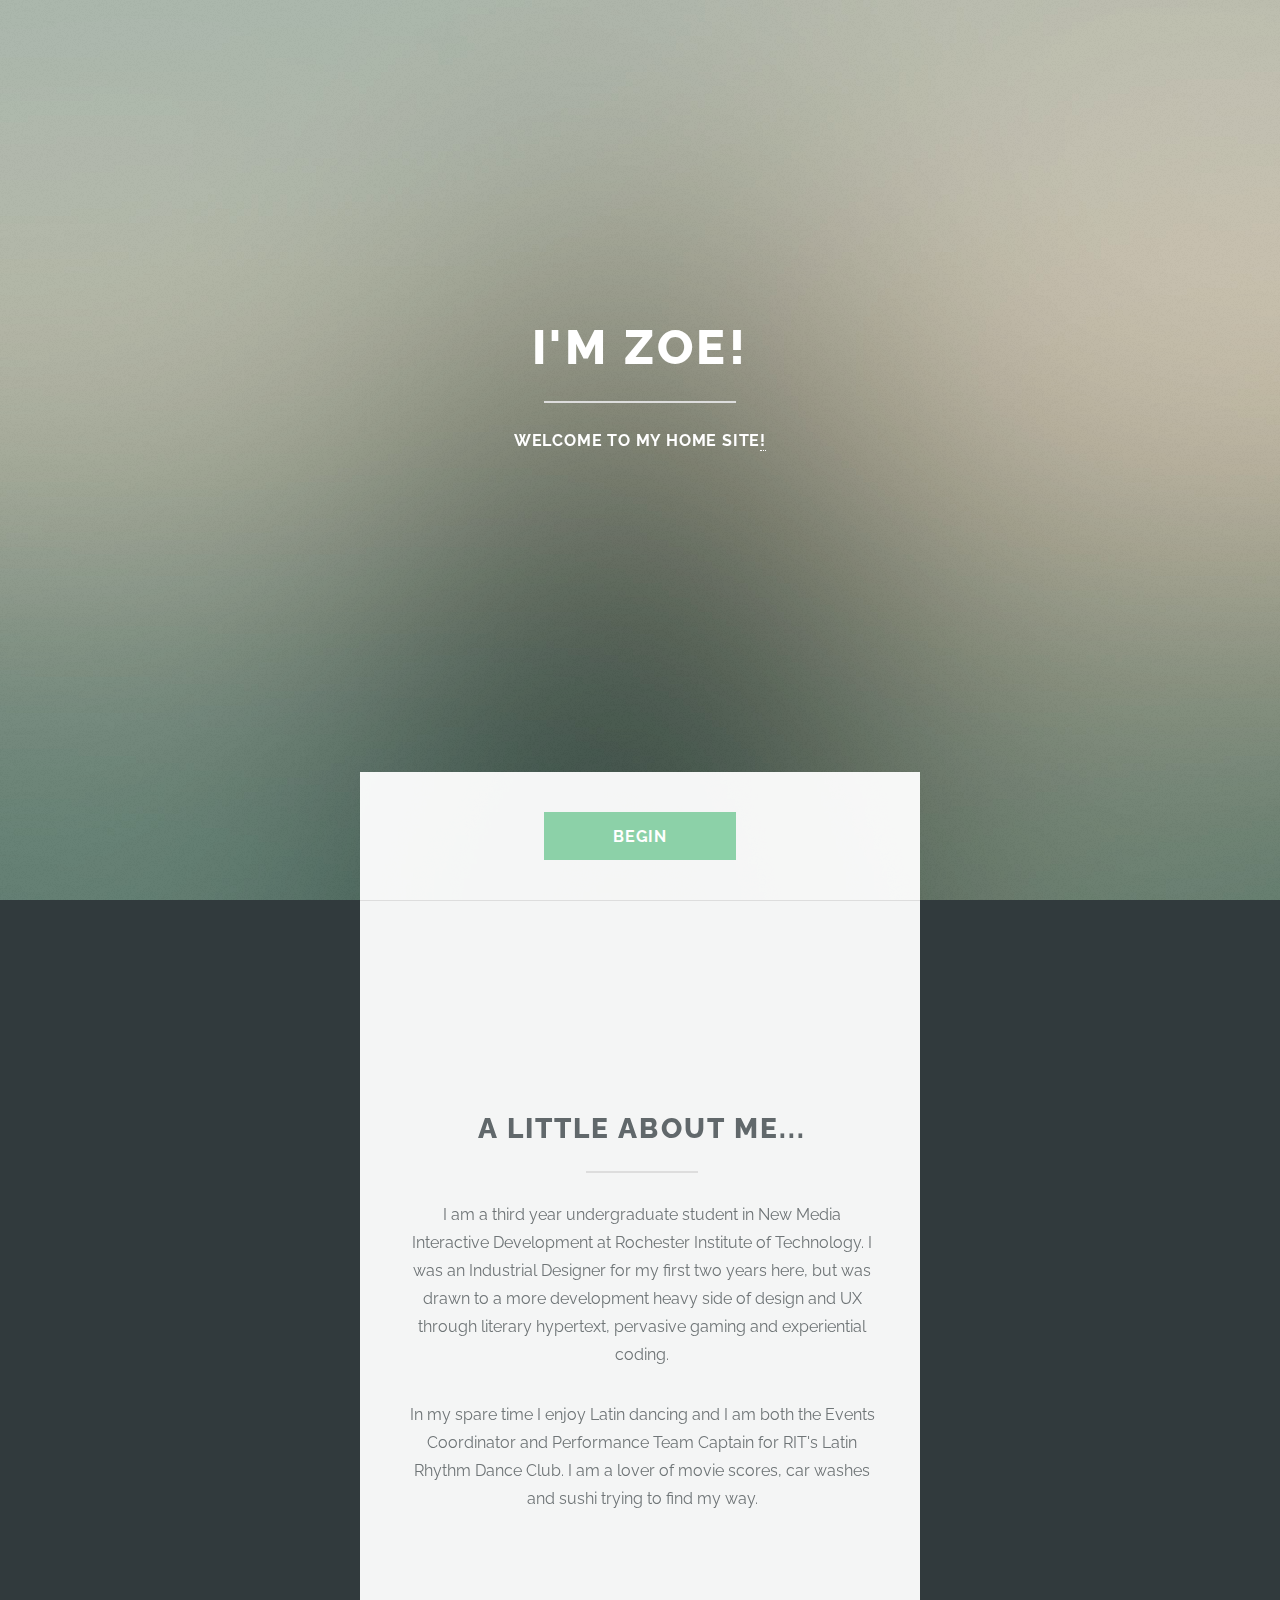
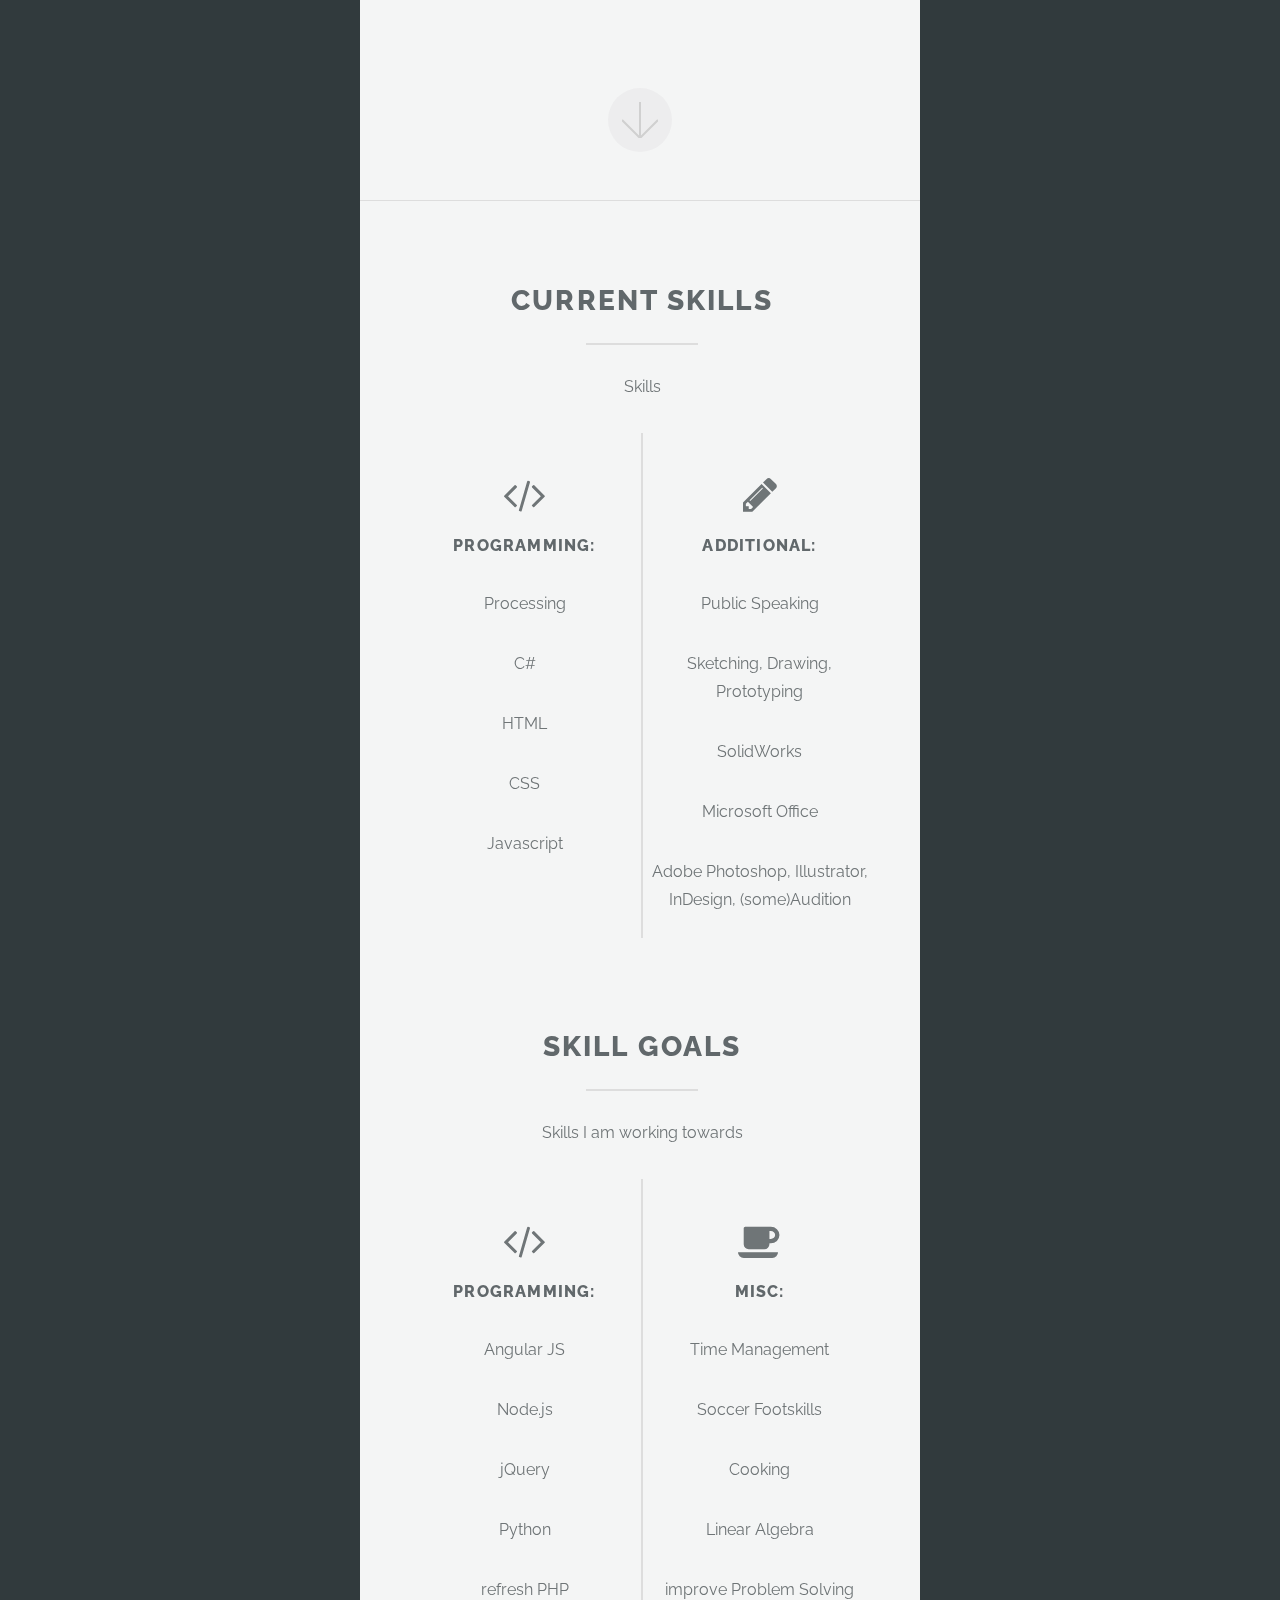
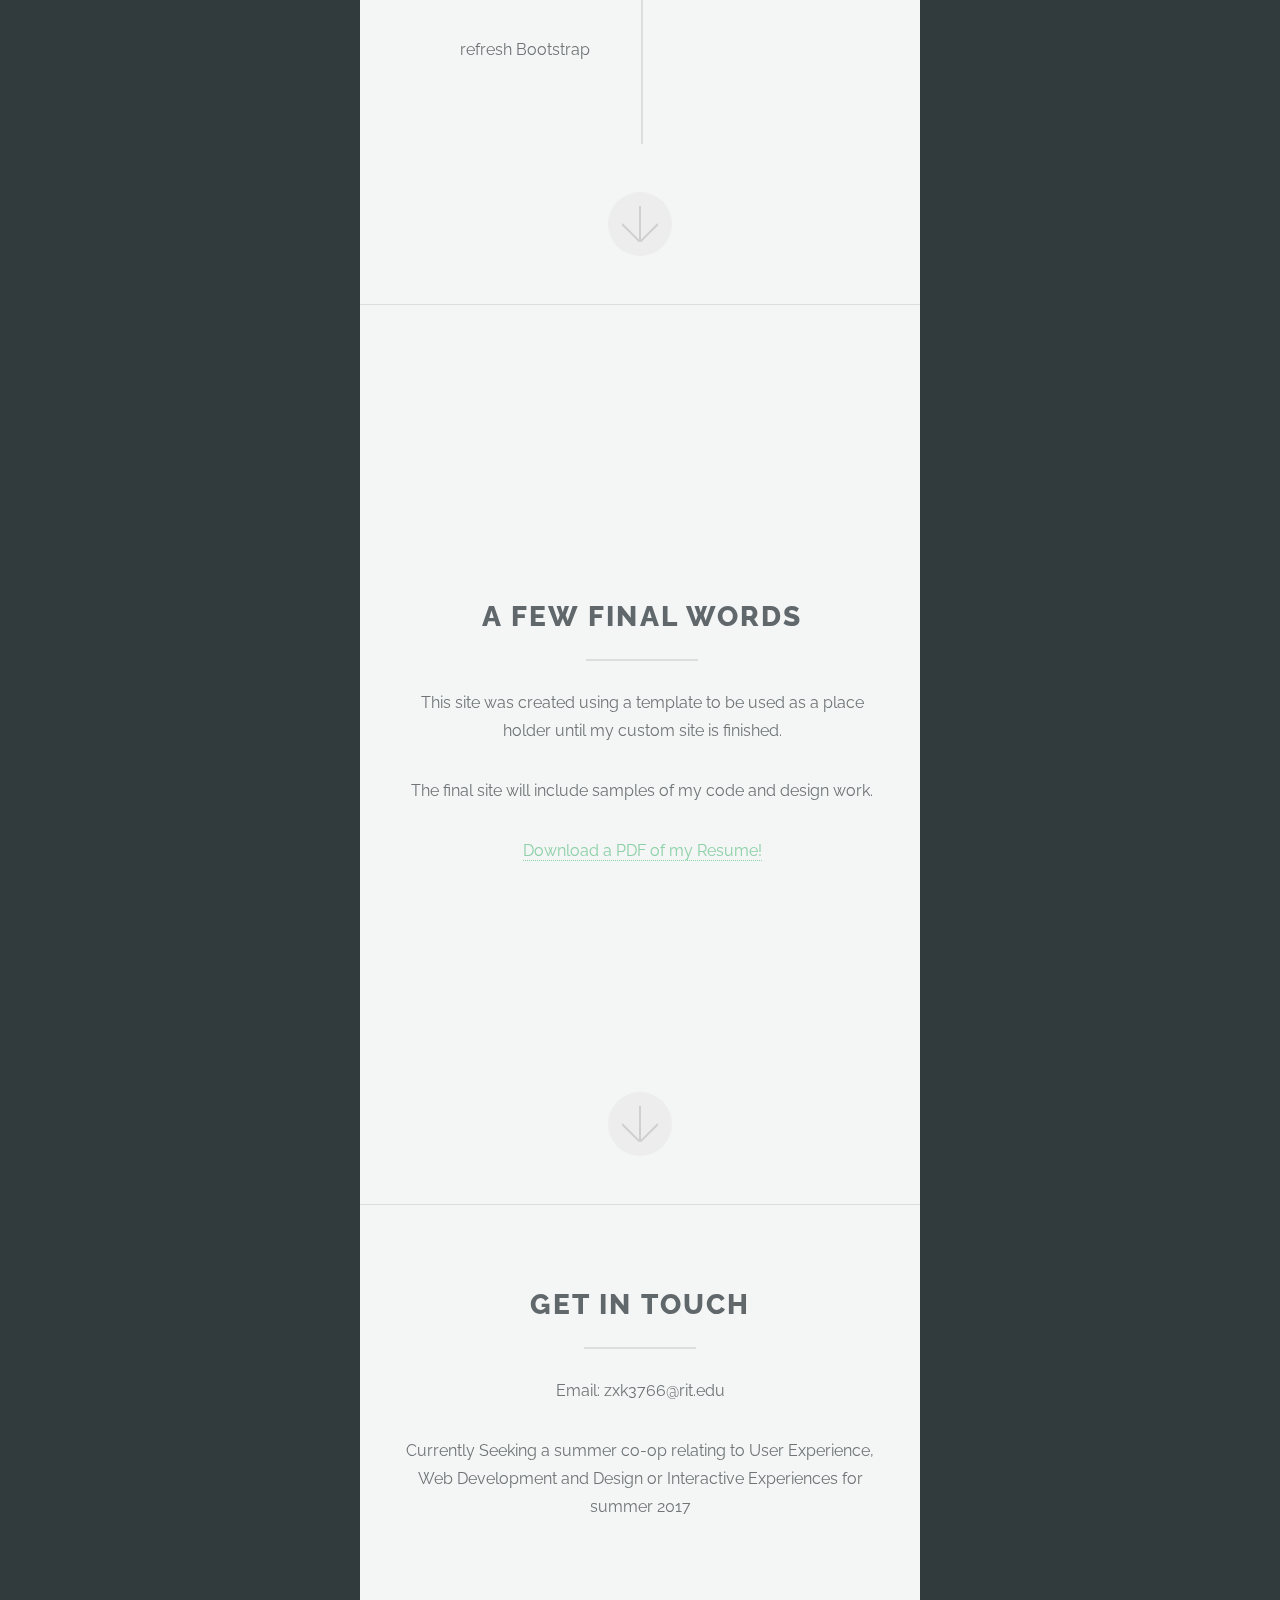
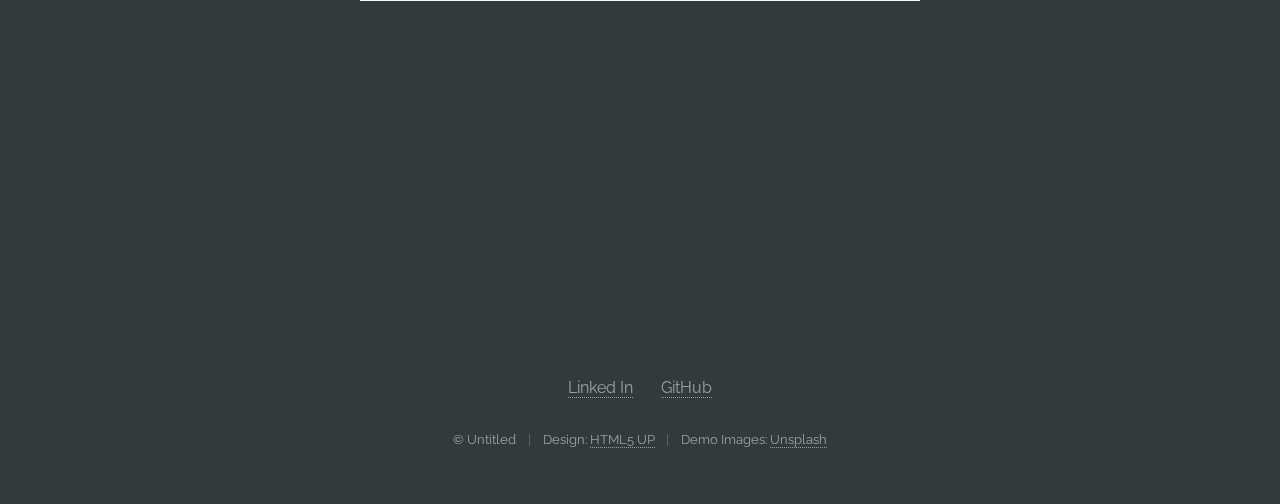
==== index.html @ c47d2397 "Added files for website" ====
<!DOCTYPE HTML>
<!--
	Highlights by HTML5 UP
	html5up.net | @ajlkn
	Free for personal and commercial use under the CCA 3.0 license (html5up.net/license)
-->
<html>
	<head>
		<title>Zoe Kniskern Home</title>
		<meta charset="utf-8" />
		<meta name="viewport" content="width=device-width, initial-scale=1" />
		<!--[if lte IE 8]><script src="assets/js/ie/html5shiv.js"></script><![endif]-->
		<link rel="stylesheet" href="assets/css/main.css" />
		<!--[if lte IE 8]><link rel="stylesheet" href="assets/css/ie8.css" /><![endif]-->
		<!--[if lte IE 9]><link rel="stylesheet" href="assets/css/ie9.css" /><![endif]-->
	</head>
	<body>

		<!-- Header -->
			<section id="header">
				<header class="major">
					<h1>I'm Zoe!</h1>
					<p>Welcome to my home site<a href="http://html5up.net">!</a></p>
				</header>
				<div class="container">
					<ul class="actions">
						<li><a href="#one" class="button special scrolly">Begin</a></li>
					</ul>
				</div>
			</section>

		<!-- One -->
			<section id="one" class="main special">
				<div class="container">
					<span class="image fit primary"><img src="images/1.jpg" alt="" /></span>
					<div class="content">
						<header class="major">
							<h2>A little about me...</h2>
						</header>
						<p>I am a third year undergraduate student in New Media Interactive Development at Rochester Institute of Technology. I was an Industrial Designer for my first two years here, but was drawn to a more development heavy side of design and UX through literary hypertext, pervasive gaming and experiential coding.</p>
                        <p>In my spare time I enjoy Latin dancing and I am both the Events Coordinator and Performance Team Captain for RIT's Latin Rhythm Dance Club. I am a lover of movie scores, car washes and sushi trying to find my way.</p>
					</div>
					<a href="#two" class="goto-next scrolly">Next</a>
				</div>
			</section>

		<!-- Two -->
			<section id="two" class="main special">
				<div class="container">
					<span class="image fit primary"><img src="images/pic02.jpg" alt="" /></span>
					<div class="content">
						<header class="major">
							<h2>Current Skills</h2>
						</header>
						<p>Skills</p>
						<ul class="icons-grid">
							<li>
								<span class="icon major fa-code"></span>
								<h3>Programming:</h3>
                                <p></p>
                                <p>Processing</p>
                                <p>C#</p>
                                <p>HTML</p>
                                <p>CSS</p>
                                <p>Javascript</p>
							</li>
							<li>
								<span class="icon major fa-pencil"></span>
								<h3>Additional:</h3>
                                <p></p>
                                <p>Public Speaking</p>
                                <p>Sketching, Drawing, Prototyping</p>
                                <p>SolidWorks</p>
                                <p>Microsoft Office</p>
                                <p>Adobe Photoshop, Illustrator, InDesign, (some)Audition</p>
                                
							</li>
                        </ul>
                        <header class="major">
							<h2>Skill Goals</h2>
						</header>
						<p>Skills I am working towards</p>
                        <ul class="icons-grid">
							<li>
								<span class="icon major fa-code"></span>
								<h3>Programming:</h3>
                                <p></p>
                                <p>Angular JS</p>
                                <p>Node.js</p>
                                <p>jQuery</p>
                                <p>Python</p>
                                <p>refresh PHP</p>
                                <p>refresh Bootstrap</p>
							</li>
							<li>
								<span class="icon major fa-coffee"></span>
								<h3>Misc:</h3>
                                <p></p>
                                <p>Time Management</p>
                                <p>Soccer Footskills</p>
                                <p>Cooking</p>
                                <p>Linear Algebra</p>
                                <p>improve Problem Solving</p>
							</li>
						</ul>
					</div>
					<a href="#three" class="goto-next scrolly">Next</a>
				</div>
			</section>

		<!-- Three -->
			<section id="three" class="main special">
				<div class="container">
					<span class="image fit primary"><img src="images/pic03.jpg" alt="" /></span>
					<div class="content">
						<header class="major">
							<h2>A Few Final Words</h2>
						</header>
						<p>This site was created using a template to be used as a place holder until my custom site is finished. </p>
                        <p>The final site will include samples of my code and design work.</p>
                        <a href="assets/ZoeKniskern_Resume.pdf" download="Download">Download a PDF of my Resume!</a>
					</div>
					<a href="#footer" class="goto-next scrolly">Next</a>
				</div>
			</section>

		<!-- Four -->
		<!--
			<section id="four" class="main">
				<div class="container">
					<div class="content">
						<header class="major">
							<h2>Elements</h2>
						</header>
						<section>
							<h4>Text</h4>
							<p>This is <b>bold</b> and this is <strong>strong</strong>. This is <i>italic</i> and this is <em>emphasized</em>.
							This is <sup>superscript</sup> text and this is <sub>subscript</sub> text.
							This is <u>underlined</u> and this is code: <code>for (;;) { ... }</code>. Finally, <a href="#">this is a link</a>.</p>
							<hr />
							<header>
								<h4>Heading with a Subtitle</h4>
								<p>Lorem ipsum dolor sit amet nullam id egestas urna aliquam</p>
							</header>
							<p>Nunc lacinia ante nunc ac lobortis. Interdum adipiscing gravida odio porttitor sem non mi integer non faucibus ornare mi ut ante amet placerat aliquet. Volutpat eu sed ante lacinia sapien lorem accumsan varius montes viverra nibh in adipiscing blandit tempus accumsan.</p>
							<header>
								<h5>Heading with a Subtitle</h5>
								<p>Lorem ipsum dolor sit amet nullam id egestas urna aliquam</p>
							</header>
							<p>Nunc lacinia ante nunc ac lobortis. Interdum adipiscing gravida odio porttitor sem non mi integer non faucibus ornare mi ut ante amet placerat aliquet. Volutpat eu sed ante lacinia sapien lorem accumsan varius montes viverra nibh in adipiscing blandit tempus accumsan.</p>
							<hr />
							<h2>Heading Level 2</h2>
							<h3>Heading Level 3</h3>
							<h4>Heading Level 4</h4>
							<h5>Heading Level 5</h5>
							<h6>Heading Level 6</h6>
							<hr />
							<h5>Blockquote</h5>
							<blockquote>Fringilla nisl. Donec accumsan interdum nisi, quis tincidunt felis sagittis eget tempus euismod. Vestibulum ante ipsum primis in faucibus vestibulum. Blandit adipiscing eu felis iaculis volutpat ac adipiscing accumsan faucibus. Vestibulum ante ipsum primis in faucibus lorem ipsum dolor sit amet nullam adipiscing eu felis.</blockquote>
							<h5>Preformatted</h5>
							<pre><code>i = 0;

while (!deck.isInOrder()) {
print 'Iteration ' + i;
deck.shuffle();
i++;
}

print 'It took ' + i + ' iterations to sort the deck.';</code></pre>
						</section>

						<section>
							<h4>Lists</h4>
							<div class="row">
								<div class="6u 12u$(medium)">
									<h5>Unordered</h5>
									<ul>
										<li>Dolor pulvinar etiam.</li>
										<li>Sagittis adipiscing.</li>
										<li>Felis enim feugiat.</li>
									</ul>
									<h5>Alternate</h5>
									<ul class="alt">
										<li>Dolor pulvinar etiam.</li>
										<li>Sagittis adipiscing.</li>
										<li>Felis enim feugiat.</li>
									</ul>
								</div>
								<div class="6u$ 12u(medium)">
									<h5>Ordered</h5>
									<ol>
										<li>Dolor pulvinar etiam.</li>
										<li>Etiam vel felis viverra.</li>
										<li>Felis enim feugiat.</li>
										<li>Dolor pulvinar etiam.</li>
										<li>Etiam vel felis lorem.</li>
										<li>Felis enim et feugiat.</li>
									</ol>
									<h5>Icons</h5>
									<ul class="icons">
										<li><a href="#" class="icon fa-twitter"><span class="label">Twitter</span></a></li>
										<li><a href="#" class="icon fa-facebook"><span class="label">Facebook</span></a></li>
										<li><a href="#" class="icon fa-instagram"><span class="label">Instagram</span></a></li>
										<li><a href="#" class="icon fa-github"><span class="label">Github</span></a></li>
									</ul>
								</div>
							</div>
							<h5>Actions</h5>
							<ul class="actions">
								<li><a href="#" class="button special">Default</a></li>
								<li><a href="#" class="button">Default</a></li>
							</ul>
							<ul class="actions small">
								<li><a href="#" class="button special small">Small</a></li>
								<li><a href="#" class="button small">Small</a></li>
							</ul>
							<div class="row">
								<div class="6u 12u$(small)">
									<ul class="actions vertical">
										<li><a href="#" class="button special">Default</a></li>
										<li><a href="#" class="button">Default</a></li>
									</ul>
								</div>
								<div class="6u$ 12u$(small)">
									<ul class="actions vertical small">
										<li><a href="#" class="button special small">Small</a></li>
										<li><a href="#" class="button small">Small</a></li>
									</ul>
								</div>
								<div class="6u 12u$(small)">
									<ul class="actions vertical">
										<li><a href="#" class="button special fit">Default</a></li>
										<li><a href="#" class="button fit">Default</a></li>
									</ul>
								</div>
								<div class="6u$ 12u$(small)">
									<ul class="actions vertical small">
										<li><a href="#" class="button special small fit">Small</a></li>
										<li><a href="#" class="button small fit">Small</a></li>
									</ul>
								</div>
							</div>
						</section>

						<section>
							<h4>Table</h4>
							<h5>Default</h5>
							<div class="table-wrapper">
								<table>
									<thead>
										<tr>
											<th>Name</th>
											<th>Description</th>
											<th>Price</th>
										</tr>
									</thead>
									<tbody>
										<tr>
											<td>Item One</td>
											<td>Ante turpis integer aliquet porttitor.</td>
											<td>29.99</td>
										</tr>
										<tr>
											<td>Item Two</td>
											<td>Vis ac commodo adipiscing arcu aliquet.</td>
											<td>19.99</td>
										</tr>
										<tr>
											<td>Item Three</td>
											<td> Morbi faucibus arcu accumsan lorem.</td>
											<td>29.99</td>
										</tr>
										<tr>
											<td>Item Four</td>
											<td>Vitae integer tempus condimentum.</td>
											<td>19.99</td>
										</tr>
										<tr>
											<td>Item Five</td>
											<td>Ante turpis integer aliquet porttitor.</td>
											<td>29.99</td>
										</tr>
									</tbody>
									<tfoot>
										<tr>
											<td colspan="2"></td>
											<td>100.00</td>
										</tr>
									</tfoot>
								</table>
							</div>

							<h5>Alternate</h5>
							<div class="table-wrapper">
								<table class="alt">
									<thead>
										<tr>
											<th>Name</th>
											<th>Description</th>
											<th>Price</th>
										</tr>
									</thead>
									<tbody>
										<tr>
											<td>Item One</td>
											<td>Ante turpis integer aliquet porttitor.</td>
											<td>29.99</td>
										</tr>
										<tr>
											<td>Item Two</td>
											<td>Vis ac commodo adipiscing arcu aliquet.</td>
											<td>19.99</td>
										</tr>
										<tr>
											<td>Item Three</td>
											<td> Morbi faucibus arcu accumsan lorem.</td>
											<td>29.99</td>
										</tr>
										<tr>
											<td>Item Four</td>
											<td>Vitae integer tempus condimentum.</td>
											<td>19.99</td>
										</tr>
										<tr>
											<td>Item Five</td>
											<td>Ante turpis integer aliquet porttitor.</td>
											<td>29.99</td>
										</tr>
									</tbody>
									<tfoot>
										<tr>
											<td colspan="2"></td>
											<td>100.00</td>
										</tr>
									</tfoot>
								</table>
							</div>
						</section>

						<section>
							<h4>Buttons</h4>
							<ul class="actions">
								<li><a href="#" class="button special">Special</a></li>
								<li><a href="#" class="button">Default</a></li>
							</ul>
							<ul class="actions">
								<li><a href="#" class="button">Default</a></li>
								<li><a href="#" class="button small">Small</a></li>
							</ul>
							<ul class="actions fit">
								<li><a href="#" class="button special fit">Fit</a></li>
								<li><a href="#" class="button fit">Fit</a></li>
							</ul>
							<ul class="actions fit small">
								<li><a href="#" class="button special fit small">Fit + Small</a></li>
								<li><a href="#" class="button fit small">Fit + Small</a></li>
							</ul>
							<ul class="actions">
								<li><a href="#" class="button special icon fa-download">Icon</a></li>
								<li><a href="#" class="button icon fa-download">Icon</a></li>
							</ul>
							<ul class="actions">
								<li><span class="button special disabled">Disabled</span></li>
								<li><span class="button disabled">Disabled</span></li>
							</ul>
						</section>

						<section>
							<h4>Form</h4>
							<form method="post" action="#">
								<div class="row uniform">
									<div class="6u 12u$(xsmall)">
										<input type="text" name="demo-name" id="demo-name" value="" placeholder="Name" />
									</div>
									<div class="6u$ 12u$(xsmall)">
										<input type="email" name="demo-email" id="demo-email" value="" placeholder="Email" />
									</div>
									<div class="12u$">
										<div class="select-wrapper">
											<select name="demo-category" id="demo-category">
												<option value="">- Category -</option>
												<option value="1">Manufacturing</option>
												<option value="1">Shipping</option>
												<option value="1">Administration</option>
												<option value="1">Human Resources</option>
											</select>
										</div>
									</div>
									<div class="4u 12u$(small)">
										<input type="radio" id="demo-priority-low" name="demo-priority" checked>
										<label for="demo-priority-low">Low</label>
									</div>
									<div class="4u 12u$(small)">
										<input type="radio" id="demo-priority-normal" name="demo-priority">
										<label for="demo-priority-normal">Normal</label>
									</div>
									<div class="4u$ 12u$(small)">
										<input type="radio" id="demo-priority-high" name="demo-priority">
										<label for="demo-priority-high">High</label>
									</div>
									<div class="6u 12u$(small)">
										<input type="checkbox" id="demo-copy" name="demo-copy">
										<label for="demo-copy">Email me a copy</label>
									</div>
									<div class="6u$ 12u$(small)">
										<input type="checkbox" id="demo-human" name="demo-human" checked>
										<label for="demo-human">Not a robot</label>
									</div>
									<div class="12u$">
										<textarea name="demo-message" id="demo-message" placeholder="Enter your message" rows="6"></textarea>
									</div>
									<div class="12u$">
										<ul class="actions">
											<li><input type="submit" value="Send Message" class="special" /></li>
											<li><input type="reset" value="Reset" /></li>
										</ul>
									</div>
								</div>
							</form>
						</section>

						<section>
							<h4>Image</h4>
							<h5>Fit</h5>
							<div class="box alt">
								<div class="row uniform 50%">
									<div class="12u"><span class="image fit"><img src="images/pic04.jpg" alt="" /></span></div>
									<div class="4u"><span class="image fit"><img src="images/pic04.jpg" alt="" /></span></div>
									<div class="4u"><span class="image fit"><img src="images/pic04.jpg" alt="" /></span></div>
									<div class="4u"><span class="image fit"><img src="images/pic04.jpg" alt="" /></span></div>
									<div class="4u"><span class="image fit"><img src="images/pic04.jpg" alt="" /></span></div>
									<div class="4u"><span class="image fit"><img src="images/pic04.jpg" alt="" /></span></div>
									<div class="4u"><span class="image fit"><img src="images/pic04.jpg" alt="" /></span></div>
									<div class="4u"><span class="image fit"><img src="images/pic04.jpg" alt="" /></span></div>
									<div class="4u"><span class="image fit"><img src="images/pic04.jpg" alt="" /></span></div>
									<div class="4u"><span class="image fit"><img src="images/pic04.jpg" alt="" /></span></div>
								</div>
							</div>
							<h5>Left &amp; Right</h5>
							<p><span class="image left"><img src="images/pic05.jpg" alt="" /></span>Fringilla nisl. Donec accumsan interdum nisi, quis tincidunt felis sagittis eget. tempus euismod. Vestibulum ante ipsum primis in faucibus vestibulum. Blandit adipiscing eu felis iaculis volutpat ac adipiscing accumsan eu faucibus. Integer ac pellentesque praesent tincidunt felis sagittis eget. tempus euismod. Vestibulum ante ipsum primis in faucibus vestibulum. Blandit adipiscing eu felis iaculis volutpat ac adipiscing accumsan eu faucibus. Integer ac pellentesque praesent. Donec accumsan interdum nisi, quis tincidunt felis sagittis eget. tempus euismod. Vestibulum ante ipsum primis in faucibus vestibulum. Blandit adipiscing eu felis iaculis volutpat ac adipiscing accumsan eu faucibus. Integer ac pellentesque praesent tincidunt felis sagittis eget. tempus euismod. Vestibulum ante ipsum primis in faucibus vestibulum. Blandit adipiscing eu felis iaculis volutpat ac adipiscing accumsan eu faucibus. Integer ac pellentesque praesent.</p>
							<p><span class="image right"><img src="images/pic05.jpg" alt="" /></span>Fringilla nisl. Donec accumsan interdum nisi, quis tincidunt felis sagittis eget. tempus euismod. Vestibulum ante ipsum primis in faucibus vestibulum. Blandit adipiscing eu felis iaculis volutpat ac adipiscing accumsan eu faucibus. Integer ac pellentesque praesent tincidunt felis sagittis eget. tempus euismod. Vestibulum ante ipsum primis in faucibus vestibulum. Blandit adipiscing eu felis iaculis volutpat ac adipiscing accumsan eu faucibus. Integer ac pellentesque praesent. Donec accumsan interdum nisi, quis tincidunt felis sagittis eget. tempus euismod. Vestibulum ante ipsum primis in faucibus vestibulum. Blandit adipiscing eu felis iaculis volutpat ac adipiscing accumsan eu faucibus. Integer ac pellentesque praesent tincidunt felis sagittis eget. tempus euismod. Vestibulum ante ipsum primis in faucibus vestibulum. Blandit adipiscing eu felis iaculis volutpat ac adipiscing accumsan eu faucibus. Integer ac pellentesque praesent.</p>
						</section>

					</div>
					<a href="#footer" class="goto-next scrolly">Next</a>
				</div>
			</section>
		-->

		<!-- Footer -->
			<section id="footer">
				<div class="container">
					<header class="major">
						<h2>Get in touch</h2>
					</header>
					<p>Email: zxk3766@rit.edu</p>
                    <p>Currently Seeking a summer co-op relating to User Experience, Web Development and Design or Interactive Experiences for summer 2017</p>
				</div>
				<footer>
					<ul class="icons">
						<li>
                        <a href="https://www.linkedin.com/in/zoe-kniskern-4b71b99b">Linked In</a>
                        </li>
                        <li>
                        <a href="https://github.com/zoekniskern">GitHub</a>
                        </li>
					</ul>
					<ul class="copyright">
						<li>&copy; Untitled</li><li>Design: <a href="http://html5up.net">HTML5 UP</a></li><li>Demo Images: <a href="http://unsplash.com">Unsplash</a></li>
					</ul>
				</footer>
			</section>

		<!-- Scripts -->
			<script src="assets/js/jquery.min.js"></script>
			<script src="assets/js/jquery.scrollex.min.js"></script>
			<script src="assets/js/jquery.scrolly.min.js"></script>
			<script src="assets/js/skel.min.js"></script>
			<script src="assets/js/util.js"></script>
			<!--[if lte IE 8]><script src="assets/js/ie/respond.min.js"></script><![endif]-->
			<script src="assets/js/main.js"></script>

	</body>
</html>
---- assets/css/main.css ----
@import url("font-awesome.min.css");
@import url("https://fonts.googleapis.com/css?family=Raleway:400,400italic,700,800");

/*
	Highlights by HTML5 UP
	html5up.net | @ajlkn
	Free for personal and commercial use under the CCA 3.0 license (html5up.net/license)
*/

/* Reset */

	html, body, div, span, applet, object, iframe, h1, h2, h3, h4, h5, h6, p, blockquote, pre, a, abbr, acronym, address, big, cite, code, del, dfn, em, img, ins, kbd, q, s, samp, small, strike, strong, sub, sup, tt, var, b, u, i, center, dl, dt, dd, ol, ul, li, fieldset, form, label, legend, table, caption, tbody, tfoot, thead, tr, th, td, article, aside, canvas, details, embed, figure, figcaption, footer, header, hgroup, menu, nav, output, ruby, section, summary, time, mark, audio, video {
		margin: 0;
		padding: 0;
		border: 0;
		font-size: 100%;
		font: inherit;
		vertical-align: baseline;
	}

	article, aside, details, figcaption, figure, footer, header, hgroup, menu, nav, section {
		display: block;
	}

	body {
		line-height: 1;
	}

	ol, ul {
		list-style: none;
	}

	blockquote, q {
		quotes: none;
	}

	blockquote:before, blockquote:after, q:before, q:after {
		content: '';
		content: none;
	}

	table {
		border-collapse: collapse;
		border-spacing: 0;
	}

	body {
		-webkit-text-size-adjust: none;
	}

/* Box Model */

	*, *:before, *:after {
		-moz-box-sizing: border-box;
		-webkit-box-sizing: border-box;
		box-sizing: border-box;
	}

/* Containers */

	.container {
		margin-left: auto;
		margin-right: auto;
	}

	.container.\31 25\25 {
		width: 100%;
		max-width: 43.75em;
		min-width: 35em;
	}

	.container.\37 5\25 {
		width: 26.25em;
	}

	.container.\35 0\25 {
		width: 17.5em;
	}

	.container.\32 5\25 {
		width: 8.75em;
	}

	.container {
		width: 35em;
	}

	@media screen and (max-width: 1680px) {

		.container.\31 25\25 {
			width: 100%;
			max-width: 43.75em;
			min-width: 35em;
		}

		.container.\37 5\25 {
			width: 26.25em;
		}

		.container.\35 0\25 {
			width: 17.5em;
		}

		.container.\32 5\25 {
			width: 8.75em;
		}

		.container {
			width: 35em;
		}

	}

	@media screen and (max-width: 980px) {

		.container.\31 25\25 {
			width: 100%;
			max-width: 100%;
			min-width: 80%;
		}

		.container.\37 5\25 {
			width: 60%;
		}

		.container.\35 0\25 {
			width: 40%;
		}

		.container.\32 5\25 {
			width: 20%;
		}

		.container {
			width: 80%;
		}

	}

	@media screen and (max-width: 736px) {

		.container.\31 25\25 {
			width: 100%;
			max-width: 100%;
			min-width: 80%;
		}

		.container.\37 5\25 {
			width: 60%;
		}

		.container.\35 0\25 {
			width: 40%;
		}

		.container.\32 5\25 {
			width: 20%;
		}

		.container {
			width: 80%;
		}

	}

	@media screen and (max-width: 480px) {

		.container.\31 25\25 {
			width: 100%;
			max-width: 125%;
			min-width: 100%;
		}

		.container.\37 5\25 {
			width: 75%;
		}

		.container.\35 0\25 {
			width: 50%;
		}

		.container.\32 5\25 {
			width: 25%;
		}

		.container {
			width: 100%;
		}

	}

/* Grid */

	.row {
		border-bottom: solid 1px transparent;
		-moz-box-sizing: border-box;
		-webkit-box-sizing: border-box;
		box-sizing: border-box;
	}

	.row > * {
		float: left;
		-moz-box-sizing: border-box;
		-webkit-box-sizing: border-box;
		box-sizing: border-box;
	}

	.row:after, .row:before {
		content: '';
		display: block;
		clear: both;
		height: 0;
	}

	.row.uniform > * > :first-child {
		margin-top: 0;
	}

	.row.uniform > * > :last-child {
		margin-bottom: 0;
	}

	.row.\30 \25 > * {
		padding: 0 0 0 0em;
	}

	.row.\30 \25 {
		margin: 0 0 -1px 0em;
	}

	.row.uniform.\30 \25 > * {
		padding: 0em 0 0 0em;
	}

	.row.uniform.\30 \25 {
		margin: 0em 0 -1px 0em;
	}

	.row > * {
		padding: 0 0 0 1.5em;
	}

	.row {
		margin: 0 0 -1px -1.5em;
	}

	.row.uniform > * {
		padding: 1.5em 0 0 1.5em;
	}

	.row.uniform {
		margin: -1.5em 0 -1px -1.5em;
	}

	.row.\32 00\25 > * {
		padding: 0 0 0 3em;
	}

	.row.\32 00\25 {
		margin: 0 0 -1px -3em;
	}

	.row.uniform.\32 00\25 > * {
		padding: 3em 0 0 3em;
	}

	.row.uniform.\32 00\25 {
		margin: -3em 0 -1px -3em;
	}

	.row.\31 50\25 > * {
		padding: 0 0 0 2.25em;
	}

	.row.\31 50\25 {
		margin: 0 0 -1px -2.25em;
	}

	.row.uniform.\31 50\25 > * {
		padding: 2.25em 0 0 2.25em;
	}

	.row.uniform.\31 50\25 {
		margin: -2.25em 0 -1px -2.25em;
	}

	.row.\35 0\25 > * {
		padding: 0 0 0 0.75em;
	}

	.row.\35 0\25 {
		margin: 0 0 -1px -0.75em;
	}

	.row.uniform.\35 0\25 > * {
		padding: 0.75em 0 0 0.75em;
	}

	.row.uniform.\35 0\25 {
		margin: -0.75em 0 -1px -0.75em;
	}

	.row.\32 5\25 > * {
		padding: 0 0 0 0.375em;
	}

	.row.\32 5\25 {
		margin: 0 0 -1px -0.375em;
	}

	.row.uniform.\32 5\25 > * {
		padding: 0.375em 0 0 0.375em;
	}

	.row.uniform.\32 5\25 {
		margin: -0.375em 0 -1px -0.375em;
	}

	.\31 2u, .\31 2u\24 {
		width: 100%;
		clear: none;
		margin-left: 0;
	}

	.\31 1u, .\31 1u\24 {
		width: 91.6666666667%;
		clear: none;
		margin-left: 0;
	}

	.\31 0u, .\31 0u\24 {
		width: 83.3333333333%;
		clear: none;
		margin-left: 0;
	}

	.\39 u, .\39 u\24 {
		width: 75%;
		clear: none;
		margin-left: 0;
	}

	.\38 u, .\38 u\24 {
		width: 66.6666666667%;
		clear: none;
		margin-left: 0;
	}

	.\37 u, .\37 u\24 {
		width: 58.3333333333%;
		clear: none;
		margin-left: 0;
	}

	.\36 u, .\36 u\24 {
		width: 50%;
		clear: none;
		margin-left: 0;
	}

	.\35 u, .\35 u\24 {
		width: 41.6666666667%;
		clear: none;
		margin-left: 0;
	}

	.\34 u, .\34 u\24 {
		width: 33.3333333333%;
		clear: none;
		margin-left: 0;
	}

	.\33 u, .\33 u\24 {
		width: 25%;
		clear: none;
		margin-left: 0;
	}

	.\32 u, .\32 u\24 {
		width: 16.6666666667%;
		clear: none;
		margin-left: 0;
	}

	.\31 u, .\31 u\24 {
		width: 8.3333333333%;
		clear: none;
		margin-left: 0;
	}

	.\31 2u\24 + *,
	.\31 1u\24 + *,
	.\31 0u\24 + *,
	.\39 u\24 + *,
	.\38 u\24 + *,
	.\37 u\24 + *,
	.\36 u\24 + *,
	.\35 u\24 + *,
	.\34 u\24 + *,
	.\33 u\24 + *,
	.\32 u\24 + *,
	.\31 u\24 + * {
		clear: left;
	}

	.\-11u {
		margin-left: 91.66667%;
	}

	.\-10u {
		margin-left: 83.33333%;
	}

	.\-9u {
		margin-left: 75%;
	}

	.\-8u {
		margin-left: 66.66667%;
	}

	.\-7u {
		margin-left: 58.33333%;
	}

	.\-6u {
		margin-left: 50%;
	}

	.\-5u {
		margin-left: 41.66667%;
	}

	.\-4u {
		margin-left: 33.33333%;
	}

	.\-3u {
		margin-left: 25%;
	}

	.\-2u {
		margin-left: 16.66667%;
	}

	.\-1u {
		margin-left: 8.33333%;
	}

	@media screen and (max-width: 1680px) {

		.row > * {
			padding: 0 0 0 1.5em;
		}

		.row {
			margin: 0 0 -1px -1.5em;
		}

		.row.uniform > * {
			padding: 1.5em 0 0 1.5em;
		}

		.row.uniform {
			margin: -1.5em 0 -1px -1.5em;
		}

		.row.\32 00\25 > * {
			padding: 0 0 0 3em;
		}

		.row.\32 00\25 {
			margin: 0 0 -1px -3em;
		}

		.row.uniform.\32 00\25 > * {
			padding: 3em 0 0 3em;
		}

		.row.uniform.\32 00\25 {
			margin: -3em 0 -1px -3em;
		}

		.row.\31 50\25 > * {
			padding: 0 0 0 2.25em;
		}

		.row.\31 50\25 {
			margin: 0 0 -1px -2.25em;
		}

		.row.uniform.\31 50\25 > * {
			padding: 2.25em 0 0 2.25em;
		}

		.row.uniform.\31 50\25 {
			margin: -2.25em 0 -1px -2.25em;
		}

		.row.\35 0\25 > * {
			padding: 0 0 0 0.75em;
		}

		.row.\35 0\25 {
			margin: 0 0 -1px -0.75em;
		}

		.row.uniform.\35 0\25 > * {
			padding: 0.75em 0 0 0.75em;
		}

		.row.uniform.\35 0\25 {
			margin: -0.75em 0 -1px -0.75em;
		}

		.row.\32 5\25 > * {
			padding: 0 0 0 0.375em;
		}

		.row.\32 5\25 {
			margin: 0 0 -1px -0.375em;
		}

		.row.uniform.\32 5\25 > * {
			padding: 0.375em 0 0 0.375em;
		}

		.row.uniform.\32 5\25 {
			margin: -0.375em 0 -1px -0.375em;
		}

		.\31 2u\28large\29, .\31 2u\24\28large\29 {
			width: 100%;
			clear: none;
			margin-left: 0;
		}

		.\31 1u\28large\29, .\31 1u\24\28large\29 {
			width: 91.6666666667%;
			clear: none;
			margin-left: 0;
		}

		.\31 0u\28large\29, .\31 0u\24\28large\29 {
			width: 83.3333333333%;
			clear: none;
			margin-left: 0;
		}

		.\39 u\28large\29, .\39 u\24\28large\29 {
			width: 75%;
			clear: none;
			margin-left: 0;
		}

		.\38 u\28large\29, .\38 u\24\28large\29 {
			width: 66.6666666667%;
			clear: none;
			margin-left: 0;
		}

		.\37 u\28large\29, .\37 u\24\28large\29 {
			width: 58.3333333333%;
			clear: none;
			margin-left: 0;
		}

		.\36 u\28large\29, .\36 u\24\28large\29 {
			width: 50%;
			clear: none;
			margin-left: 0;
		}

		.\35 u\28large\29, .\35 u\24\28large\29 {
			width: 41.6666666667%;
			clear: none;
			margin-left: 0;
		}

		.\34 u\28large\29, .\34 u\24\28large\29 {
			width: 33.3333333333%;
			clear: none;
			margin-left: 0;
		}

		.\33 u\28large\29, .\33 u\24\28large\29 {
			width: 25%;
			clear: none;
			margin-left: 0;
		}

		.\32 u\28large\29, .\32 u\24\28large\29 {
			width: 16.6666666667%;
			clear: none;
			margin-left: 0;
		}

		.\31 u\28large\29, .\31 u\24\28large\29 {
			width: 8.3333333333%;
			clear: none;
			margin-left: 0;
		}

		.\31 2u\24\28large\29 + *,
		.\31 1u\24\28large\29 + *,
		.\31 0u\24\28large\29 + *,
		.\39 u\24\28large\29 + *,
		.\38 u\24\28large\29 + *,
		.\37 u\24\28large\29 + *,
		.\36 u\24\28large\29 + *,
		.\35 u\24\28large\29 + *,
		.\34 u\24\28large\29 + *,
		.\33 u\24\28large\29 + *,
		.\32 u\24\28large\29 + *,
		.\31 u\24\28large\29 + * {
			clear: left;
		}

		.\-11u\28large\29 {
			margin-left: 91.66667%;
		}

		.\-10u\28large\29 {
			margin-left: 83.33333%;
		}

		.\-9u\28large\29 {
			margin-left: 75%;
		}

		.\-8u\28large\29 {
			margin-left: 66.66667%;
		}

		.\-7u\28large\29 {
			margin-left: 58.33333%;
		}

		.\-6u\28large\29 {
			margin-left: 50%;
		}

		.\-5u\28large\29 {
			margin-left: 41.66667%;
		}

		.\-4u\28large\29 {
			margin-left: 33.33333%;
		}

		.\-3u\28large\29 {
			margin-left: 25%;
		}

		.\-2u\28large\29 {
			margin-left: 16.66667%;
		}

		.\-1u\28large\29 {
			margin-left: 8.33333%;
		}

	}

	@media screen and (max-width: 980px) {

		.row > * {
			padding: 0 0 0 1.5em;
		}

		.row {
			margin: 0 0 -1px -1.5em;
		}

		.row.uniform > * {
			padding: 1.5em 0 0 1.5em;
		}

		.row.uniform {
			margin: -1.5em 0 -1px -1.5em;
		}

		.row.\32 00\25 > * {
			padding: 0 0 0 3em;
		}

		.row.\32 00\25 {
			margin: 0 0 -1px -3em;
		}

		.row.uniform.\32 00\25 > * {
			padding: 3em 0 0 3em;
		}

		.row.uniform.\32 00\25 {
			margin: -3em 0 -1px -3em;
		}

		.row.\31 50\25 > * {
			padding: 0 0 0 2.25em;
		}

		.row.\31 50\25 {
			margin: 0 0 -1px -2.25em;
		}

		.row.uniform.\31 50\25 > * {
			padding: 2.25em 0 0 2.25em;
		}

		.row.uniform.\31 50\25 {
			margin: -2.25em 0 -1px -2.25em;
		}

		.row.\35 0\25 > * {
			padding: 0 0 0 0.75em;
		}

		.row.\35 0\25 {
			margin: 0 0 -1px -0.75em;
		}

		.row.uniform.\35 0\25 > * {
			padding: 0.75em 0 0 0.75em;
		}

		.row.uniform.\35 0\25 {
			margin: -0.75em 0 -1px -0.75em;
		}

		.row.\32 5\25 > * {
			padding: 0 0 0 0.375em;
		}

		.row.\32 5\25 {
			margin: 0 0 -1px -0.375em;
		}

		.row.uniform.\32 5\25 > * {
			padding: 0.375em 0 0 0.375em;
		}

		.row.uniform.\32 5\25 {
			margin: -0.375em 0 -1px -0.375em;
		}

		.\31 2u\28medium\29, .\31 2u\24\28medium\29 {
			width: 100%;
			clear: none;
			margin-left: 0;
		}

		.\31 1u\28medium\29, .\31 1u\24\28medium\29 {
			width: 91.6666666667%;
			clear: none;
			margin-left: 0;
		}

		.\31 0u\28medium\29, .\31 0u\24\28medium\29 {
			width: 83.3333333333%;
			clear: none;
			margin-left: 0;
		}

		.\39 u\28medium\29, .\39 u\24\28medium\29 {
			width: 75%;
			clear: none;
			margin-left: 0;
		}

		.\38 u\28medium\29, .\38 u\24\28medium\29 {
			width: 66.6666666667%;
			clear: none;
			margin-left: 0;
		}

		.\37 u\28medium\29, .\37 u\24\28medium\29 {
			width: 58.3333333333%;
			clear: none;
			margin-left: 0;
		}

		.\36 u\28medium\29, .\36 u\24\28medium\29 {
			width: 50%;
			clear: none;
			margin-left: 0;
		}

		.\35 u\28medium\29, .\35 u\24\28medium\29 {
			width: 41.6666666667%;
			clear: none;
			margin-left: 0;
		}

		.\34 u\28medium\29, .\34 u\24\28medium\29 {
			width: 33.3333333333%;
			clear: none;
			margin-left: 0;
		}

		.\33 u\28medium\29, .\33 u\24\28medium\29 {
			width: 25%;
			clear: none;
			margin-left: 0;
		}

		.\32 u\28medium\29, .\32 u\24\28medium\29 {
			width: 16.6666666667%;
			clear: none;
			margin-left: 0;
		}

		.\31 u\28medium\29, .\31 u\24\28medium\29 {
			width: 8.3333333333%;
			clear: none;
			margin-left: 0;
		}

		.\31 2u\24\28medium\29 + *,
		.\31 1u\24\28medium\29 + *,
		.\31 0u\24\28medium\29 + *,
		.\39 u\24\28medium\29 + *,
		.\38 u\24\28medium\29 + *,
		.\37 u\24\28medium\29 + *,
		.\36 u\24\28medium\29 + *,
		.\35 u\24\28medium\29 + *,
		.\34 u\24\28medium\29 + *,
		.\33 u\24\28medium\29 + *,
		.\32 u\24\28medium\29 + *,
		.\31 u\24\28medium\29 + * {
			clear: left;
		}

		.\-11u\28medium\29 {
			margin-left: 91.66667%;
		}

		.\-10u\28medium\29 {
			margin-left: 83.33333%;
		}

		.\-9u\28medium\29 {
			margin-left: 75%;
		}

		.\-8u\28medium\29 {
			margin-left: 66.66667%;
		}

		.\-7u\28medium\29 {
			margin-left: 58.33333%;
		}

		.\-6u\28medium\29 {
			margin-left: 50%;
		}

		.\-5u\28medium\29 {
			margin-left: 41.66667%;
		}

		.\-4u\28medium\29 {
			margin-left: 33.33333%;
		}

		.\-3u\28medium\29 {
			margin-left: 25%;
		}

		.\-2u\28medium\29 {
			margin-left: 16.66667%;
		}

		.\-1u\28medium\29 {
			margin-left: 8.33333%;
		}

	}

	@media screen and (max-width: 736px) {

		.row > * {
			padding: 0 0 0 1em;
		}

		.row {
			margin: 0 0 -1px -1em;
		}

		.row.uniform > * {
			padding: 1em 0 0 1em;
		}

		.row.uniform {
			margin: -1em 0 -1px -1em;
		}

		.row.\32 00\25 > * {
			padding: 0 0 0 2em;
		}

		.row.\32 00\25 {
			margin: 0 0 -1px -2em;
		}

		.row.uniform.\32 00\25 > * {
			padding: 2em 0 0 2em;
		}

		.row.uniform.\32 00\25 {
			margin: -2em 0 -1px -2em;
		}

		.row.\31 50\25 > * {
			padding: 0 0 0 1.5em;
		}

		.row.\31 50\25 {
			margin: 0 0 -1px -1.5em;
		}

		.row.uniform.\31 50\25 > * {
			padding: 1.5em 0 0 1.5em;
		}

		.row.uniform.\31 50\25 {
			margin: -1.5em 0 -1px -1.5em;
		}

		.row.\35 0\25 > * {
			padding: 0 0 0 0.5em;
		}

		.row.\35 0\25 {
			margin: 0 0 -1px -0.5em;
		}

		.row.uniform.\35 0\25 > * {
			padding: 0.5em 0 0 0.5em;
		}

		.row.uniform.\35 0\25 {
			margin: -0.5em 0 -1px -0.5em;
		}

		.row.\32 5\25 > * {
			padding: 0 0 0 0.25em;
		}

		.row.\32 5\25 {
			margin: 0 0 -1px -0.25em;
		}

		.row.uniform.\32 5\25 > * {
			padding: 0.25em 0 0 0.25em;
		}

		.row.uniform.\32 5\25 {
			margin: -0.25em 0 -1px -0.25em;
		}

		.\31 2u\28small\29, .\31 2u\24\28small\29 {
			width: 100%;
			clear: none;
			margin-left: 0;
		}

		.\31 1u\28small\29, .\31 1u\24\28small\29 {
			width: 91.6666666667%;
			clear: none;
			margin-left: 0;
		}

		.\31 0u\28small\29, .\31 0u\24\28small\29 {
			width: 83.3333333333%;
			clear: none;
			margin-left: 0;
		}

		.\39 u\28small\29, .\39 u\24\28small\29 {
			width: 75%;
			clear: none;
			margin-left: 0;
		}

		.\38 u\28small\29, .\38 u\24\28small\29 {
			width: 66.6666666667%;
			clear: none;
			margin-left: 0;
		}

		.\37 u\28small\29, .\37 u\24\28small\29 {
			width: 58.3333333333%;
			clear: none;
			margin-left: 0;
		}

		.\36 u\28small\29, .\36 u\24\28small\29 {
			width: 50%;
			clear: none;
			margin-left: 0;
		}

		.\35 u\28small\29, .\35 u\24\28small\29 {
			width: 41.6666666667%;
			clear: none;
			margin-left: 0;
		}

		.\34 u\28small\29, .\34 u\24\28small\29 {
			width: 33.3333333333%;
			clear: none;
			margin-left: 0;
		}

		.\33 u\28small\29, .\33 u\24\28small\29 {
			width: 25%;
			clear: none;
			margin-left: 0;
		}

		.\32 u\28small\29, .\32 u\24\28small\29 {
			width: 16.6666666667%;
			clear: none;
			margin-left: 0;
		}

		.\31 u\28small\29, .\31 u\24\28small\29 {
			width: 8.3333333333%;
			clear: none;
			margin-left: 0;
		}

		.\31 2u\24\28small\29 + *,
		.\31 1u\24\28small\29 + *,
		.\31 0u\24\28small\29 + *,
		.\39 u\24\28small\29 + *,
		.\38 u\24\28small\29 + *,
		.\37 u\24\28small\29 + *,
		.\36 u\24\28small\29 + *,
		.\35 u\24\28small\29 + *,
		.\34 u\24\28small\29 + *,
		.\33 u\24\28small\29 + *,
		.\32 u\24\28small\29 + *,
		.\31 u\24\28small\29 + * {
			clear: left;
		}

		.\-11u\28small\29 {
			margin-left: 91.66667%;
		}

		.\-10u\28small\29 {
			margin-left: 83.33333%;
		}

		.\-9u\28small\29 {
			margin-left: 75%;
		}

		.\-8u\28small\29 {
			margin-left: 66.66667%;
		}

		.\-7u\28small\29 {
			margin-left: 58.33333%;
		}

		.\-6u\28small\29 {
			margin-left: 50%;
		}

		.\-5u\28small\29 {
			margin-left: 41.66667%;
		}

		.\-4u\28small\29 {
			margin-left: 33.33333%;
		}

		.\-3u\28small\29 {
			margin-left: 25%;
		}

		.\-2u\28small\29 {
			margin-left: 16.66667%;
		}

		.\-1u\28small\29 {
			margin-left: 8.33333%;
		}

	}

	@media screen and (max-width: 480px) {

		.row > * {
			padding: 0 0 0 1em;
		}

		.row {
			margin: 0 0 -1px -1em;
		}

		.row.uniform > * {
			padding: 1em 0 0 1em;
		}

		.row.uniform {
			margin: -1em 0 -1px -1em;
		}

		.row.\32 00\25 > * {
			padding: 0 0 0 2em;
		}

		.row.\32 00\25 {
			margin: 0 0 -1px -2em;
		}

		.row.uniform.\32 00\25 > * {
			padding: 2em 0 0 2em;
		}

		.row.uniform.\32 00\25 {
			margin: -2em 0 -1px -2em;
		}

		.row.\31 50\25 > * {
			padding: 0 0 0 1.5em;
		}

		.row.\31 50\25 {
			margin: 0 0 -1px -1.5em;
		}

		.row.uniform.\31 50\25 > * {
			padding: 1.5em 0 0 1.5em;
		}

		.row.uniform.\31 50\25 {
			margin: -1.5em 0 -1px -1.5em;
		}

		.row.\35 0\25 > * {
			padding: 0 0 0 0.5em;
		}

		.row.\35 0\25 {
			margin: 0 0 -1px -0.5em;
		}

		.row.uniform.\35 0\25 > * {
			padding: 0.5em 0 0 0.5em;
		}

		.row.uniform.\35 0\25 {
			margin: -0.5em 0 -1px -0.5em;
		}

		.row.\32 5\25 > * {
			padding: 0 0 0 0.25em;
		}

		.row.\32 5\25 {
			margin: 0 0 -1px -0.25em;
		}

		.row.uniform.\32 5\25 > * {
			padding: 0.25em 0 0 0.25em;
		}

		.row.uniform.\32 5\25 {
			margin: -0.25em 0 -1px -0.25em;
		}

		.\31 2u\28xsmall\29, .\31 2u\24\28xsmall\29 {
			width: 100%;
			clear: none;
			margin-left: 0;
		}

		.\31 1u\28xsmall\29, .\31 1u\24\28xsmall\29 {
			width: 91.6666666667%;
			clear: none;
			margin-left: 0;
		}

		.\31 0u\28xsmall\29, .\31 0u\24\28xsmall\29 {
			width: 83.3333333333%;
			clear: none;
			margin-left: 0;
		}

		.\39 u\28xsmall\29, .\39 u\24\28xsmall\29 {
			width: 75%;
			clear: none;
			margin-left: 0;
		}

		.\38 u\28xsmall\29, .\38 u\24\28xsmall\29 {
			width: 66.6666666667%;
			clear: none;
			margin-left: 0;
		}

		.\37 u\28xsmall\29, .\37 u\24\28xsmall\29 {
			width: 58.3333333333%;
			clear: none;
			margin-left: 0;
		}

		.\36 u\28xsmall\29, .\36 u\24\28xsmall\29 {
			width: 50%;
			clear: none;
			margin-left: 0;
		}

		.\35 u\28xsmall\29, .\35 u\24\28xsmall\29 {
			width: 41.6666666667%;
			clear: none;
			margin-left: 0;
		}

		.\34 u\28xsmall\29, .\34 u\24\28xsmall\29 {
			width: 33.3333333333%;
			clear: none;
			margin-left: 0;
		}

		.\33 u\28xsmall\29, .\33 u\24\28xsmall\29 {
			width: 25%;
			clear: none;
			margin-left: 0;
		}

		.\32 u\28xsmall\29, .\32 u\24\28xsmall\29 {
			width: 16.6666666667%;
			clear: none;
			margin-left: 0;
		}

		.\31 u\28xsmall\29, .\31 u\24\28xsmall\29 {
			width: 8.3333333333%;
			clear: none;
			margin-left: 0;
		}

		.\31 2u\24\28xsmall\29 + *,
		.\31 1u\24\28xsmall\29 + *,
		.\31 0u\24\28xsmall\29 + *,
		.\39 u\24\28xsmall\29 + *,
		.\38 u\24\28xsmall\29 + *,
		.\37 u\24\28xsmall\29 + *,
		.\36 u\24\28xsmall\29 + *,
		.\35 u\24\28xsmall\29 + *,
		.\34 u\24\28xsmall\29 + *,
		.\33 u\24\28xsmall\29 + *,
		.\32 u\24\28xsmall\29 + *,
		.\31 u\24\28xsmall\29 + * {
			clear: left;
		}

		.\-11u\28xsmall\29 {
			margin-left: 91.66667%;
		}

		.\-10u\28xsmall\29 {
			margin-left: 83.33333%;
		}

		.\-9u\28xsmall\29 {
			margin-left: 75%;
		}

		.\-8u\28xsmall\29 {
			margin-left: 66.66667%;
		}

		.\-7u\28xsmall\29 {
			margin-left: 58.33333%;
		}

		.\-6u\28xsmall\29 {
			margin-left: 50%;
		}

		.\-5u\28xsmall\29 {
			margin-left: 41.66667%;
		}

		.\-4u\28xsmall\29 {
			margin-left: 33.33333%;
		}

		.\-3u\28xsmall\29 {
			margin-left: 25%;
		}

		.\-2u\28xsmall\29 {
			margin-left: 16.66667%;
		}

		.\-1u\28xsmall\29 {
			margin-left: 8.33333%;
		}

	}

/* Basic */

	html {
		background-color: #313a3d;
		background-attachment: fixed,						fixed;
		background-image: url("images/overlay.png"), url("../../images/bg.jpg");
		background-position: top left,					center center;
		background-repeat: repeat,						none;
		background-size: auto,						cover;
	}

	html.is-loading body *, html.is-loading body *:before, html.is-loading body *:after {
		-moz-animation: none !important;
		-webkit-animation: none !important;
		-ms-animation: none !important;
		animation: none !important;
		-moz-transition: none !important;
		-webkit-transition: none !important;
		-ms-transition: none !important;
		transition: none !important;
	}

	html.is-touch {
		height: 100vh;
		overflow: hidden;
	}

		html.is-touch #wrapper {
			-webkit-backface-visibility: hidden;
			-webkit-overflow-scrolling: touch;
			-webkit-transform: translate3d(0, 0, 0);
			height: 100vh;
			overflow: auto;
		}

	body, input, select, textarea {
		color: #6f7577;
		font-family: "Raleway", "Helvetica", sans-serif;
		font-size: 15pt;
		font-weight: 400;
		line-height: 1.75em;
	}

	a {
		-moz-transition: color 0.2s ease-in-out, border-bottom-color 0.2s ease-in-out;
		-webkit-transition: color 0.2s ease-in-out, border-bottom-color 0.2s ease-in-out;
		-ms-transition: color 0.2s ease-in-out, border-bottom-color 0.2s ease-in-out;
		transition: color 0.2s ease-in-out, border-bottom-color 0.2s ease-in-out;
		border-bottom: dotted 1px;
		color: #8cd1a8;
		text-decoration: none;
	}

		a:hover {
			border-bottom-color: transparent !important;
			color: #8cd1a8 !important;
			text-decoration: none;
		}

	strong, b {
		color: #61686b;
		font-weight: 700;
	}

	em, i {
		font-style: italic;
	}

	p {
		margin: 0 0 2em 0;
	}

	h1, h2, h3, h4, h5, h6 {
		color: #61686b;
		font-weight: 800;
		letter-spacing: 0.075em;
		line-height: 1em;
		margin: 0 0 1em 0;
		text-transform: uppercase;
	}

		h1 a, h2 a, h3 a, h4 a, h5 a, h6 a {
			color: inherit;
			text-decoration: none;
		}

	h2 {
		font-size: 1.75em;
		line-height: 1.5em;
	}

	h3 {
		font-size: 1em;
		line-height: 1.5em;
	}

	h4 {
		font-size: 0.9em;
		line-height: 1.5em;
	}

	h5 {
		font-size: 0.8em;
		line-height: 1.5em;
	}

	h6 {
		font-size: 0.7em;
		line-height: 1.5em;
	}

	sub {
		font-size: 0.8em;
		position: relative;
		top: 0.5em;
	}

	sup {
		font-size: 0.8em;
		position: relative;
		top: -0.5em;
	}

	hr {
		border: 0;
		border-bottom: solid 1px #dddddd;
		margin: 2em 0;
	}

		hr.major {
			margin: 3em 0;
		}

	blockquote {
		border-left: solid 6px #dddddd;
		font-style: italic;
		margin: 0 0 2em 0;
		padding: 0.5em 0 0.5em 1.5em;
	}

	code {
		background: rgba(144, 144, 144, 0.075);
		font-family: "Courier New", monospace;
		font-size: 0.9em;
		margin: 0 0.25em;
		padding: 0.25em 0.65em;
	}

	pre {
		-webkit-overflow-scrolling: touch;
		font-family: "Courier New", monospace;
		font-size: 0.9em;
		margin: 0 0 2em 0;
	}

		pre code {
			display: block;
			line-height: 1.75em;
			padding: 1em 1.5em;
			overflow-x: auto;
		}

	.align-left {
		text-align: left;
	}

	.align-center {
		text-align: center;
	}

	.align-right {
		text-align: right;
	}

/* Loader */

	@-moz-keyframes spinner-show {
		0% {
			opacity: 0;
		}

		100% {
			opacity: 1;
		}
	}

	@-webkit-keyframes spinner-show {
		0% {
			opacity: 0;
		}

		100% {
			opacity: 1;
		}
	}

	@-ms-keyframes spinner-show {
		0% {
			opacity: 0;
		}

		100% {
			opacity: 1;
		}
	}

	@keyframes spinner-show {
		0% {
			opacity: 0;
		}

		100% {
			opacity: 1;
		}
	}

	@-moz-keyframes spinner-hide {
		0% {
			color: #454d50;
			z-index: 10001;
			-moz-transform: scale(1) rotate(0deg);
			-webkit-transform: scale(1) rotate(0deg);
			-ms-transform: scale(1) rotate(0deg);
			transform: scale(1) rotate(0deg);
		}

		99% {
			color: #313a3d;
			z-index: 10001;
			-moz-transform: scale(0.5) rotate(360deg);
			-webkit-transform: scale(0.5) rotate(360deg);
			-ms-transform: scale(0.5) rotate(360deg);
			transform: scale(0.5) rotate(360deg);
		}

		100% {
			color: #313a3d;
			z-index: -1;
			-moz-transform: scale(0) rotate(360deg);
			-webkit-transform: scale(0) rotate(360deg);
			-ms-transform: scale(0) rotate(360deg);
			transform: scale(0) rotate(360deg);
		}
	}

	@-webkit-keyframes spinner-hide {
		0% {
			color: #454d50;
			z-index: 10001;
			-moz-transform: scale(1) rotate(0deg);
			-webkit-transform: scale(1) rotate(0deg);
			-ms-transform: scale(1) rotate(0deg);
			transform: scale(1) rotate(0deg);
		}

		99% {
			color: #313a3d;
			z-index: 10001;
			-moz-transform: scale(0.5) rotate(360deg);
			-webkit-transform: scale(0.5) rotate(360deg);
			-ms-transform: scale(0.5) rotate(360deg);
			transform: scale(0.5) rotate(360deg);
		}

		100% {
			color: #313a3d;
			z-index: -1;
			-moz-transform: scale(0) rotate(360deg);
			-webkit-transform: scale(0) rotate(360deg);
			-ms-transform: scale(0) rotate(360deg);
			transform: scale(0) rotate(360deg);
		}
	}

	@-ms-keyframes spinner-hide {
		0% {
			color: #454d50;
			z-index: 10001;
			-moz-transform: scale(1) rotate(0deg);
			-webkit-transform: scale(1) rotate(0deg);
			-ms-transform: scale(1) rotate(0deg);
			transform: scale(1) rotate(0deg);
		}

		99% {
			color: #313a3d;
			z-index: 10001;
			-moz-transform: scale(0.5) rotate(360deg);
			-webkit-transform: scale(0.5) rotate(360deg);
			-ms-transform: scale(0.5) rotate(360deg);
			transform: scale(0.5) rotate(360deg);
		}

		100% {
			color: #313a3d;
			z-index: -1;
			-moz-transform: scale(0) rotate(360deg);
			-webkit-transform: scale(0) rotate(360deg);
			-ms-transform: scale(0) rotate(360deg);
			transform: scale(0) rotate(360deg);
		}
	}

	@keyframes spinner-hide {
		0% {
			color: #454d50;
			z-index: 10001;
			-moz-transform: scale(1) rotate(0deg);
			-webkit-transform: scale(1) rotate(0deg);
			-ms-transform: scale(1) rotate(0deg);
			transform: scale(1) rotate(0deg);
		}

		99% {
			color: #313a3d;
			z-index: 10001;
			-moz-transform: scale(0.5) rotate(360deg);
			-webkit-transform: scale(0.5) rotate(360deg);
			-ms-transform: scale(0.5) rotate(360deg);
			transform: scale(0.5) rotate(360deg);
		}

		100% {
			color: #313a3d;
			z-index: -1;
			-moz-transform: scale(0) rotate(360deg);
			-webkit-transform: scale(0) rotate(360deg);
			-ms-transform: scale(0) rotate(360deg);
			transform: scale(0) rotate(360deg);
		}
	}

	@-moz-keyframes spinner-rotate {
		0% {
			-moz-transform: scale(1) rotate(0deg);
			-webkit-transform: scale(1) rotate(0deg);
			-ms-transform: scale(1) rotate(0deg);
			transform: scale(1) rotate(0deg);
		}

		100% {
			-moz-transform: scale(1) rotate(360deg);
			-webkit-transform: scale(1) rotate(360deg);
			-ms-transform: scale(1) rotate(360deg);
			transform: scale(1) rotate(360deg);
		}
	}

	@-webkit-keyframes spinner-rotate {
		0% {
			-moz-transform: scale(1) rotate(0deg);
			-webkit-transform: scale(1) rotate(0deg);
			-ms-transform: scale(1) rotate(0deg);
			transform: scale(1) rotate(0deg);
		}

		100% {
			-moz-transform: scale(1) rotate(360deg);
			-webkit-transform: scale(1) rotate(360deg);
			-ms-transform: scale(1) rotate(360deg);
			transform: scale(1) rotate(360deg);
		}
	}

	@-ms-keyframes spinner-rotate {
		0% {
			-moz-transform: scale(1) rotate(0deg);
			-webkit-transform: scale(1) rotate(0deg);
			-ms-transform: scale(1) rotate(0deg);
			transform: scale(1) rotate(0deg);
		}

		100% {
			-moz-transform: scale(1) rotate(360deg);
			-webkit-transform: scale(1) rotate(360deg);
			-ms-transform: scale(1) rotate(360deg);
			transform: scale(1) rotate(360deg);
		}
	}

	@keyframes spinner-rotate {
		0% {
			-moz-transform: scale(1) rotate(0deg);
			-webkit-transform: scale(1) rotate(0deg);
			-ms-transform: scale(1) rotate(0deg);
			transform: scale(1) rotate(0deg);
		}

		100% {
			-moz-transform: scale(1) rotate(360deg);
			-webkit-transform: scale(1) rotate(360deg);
			-ms-transform: scale(1) rotate(360deg);
			transform: scale(1) rotate(360deg);
		}
	}

	@-moz-keyframes overlay-hide {
		0% {
			opacity: 1;
			z-index: 10000;
		}

		15% {
			opacity: 1;
			z-index: 10000;
		}

		99% {
			opacity: 0;
			z-index: 10000;
		}

		100% {
			opacity: 0;
			z-index: -1;
		}
	}

	@-webkit-keyframes overlay-hide {
		0% {
			opacity: 1;
			z-index: 10000;
		}

		15% {
			opacity: 1;
			z-index: 10000;
		}

		99% {
			opacity: 0;
			z-index: 10000;
		}

		100% {
			opacity: 0;
			z-index: -1;
		}
	}

	@-ms-keyframes overlay-hide {
		0% {
			opacity: 1;
			z-index: 10000;
		}

		15% {
			opacity: 1;
			z-index: 10000;
		}

		99% {
			opacity: 0;
			z-index: 10000;
		}

		100% {
			opacity: 0;
			z-index: -1;
		}
	}

	@keyframes overlay-hide {
		0% {
			opacity: 1;
			z-index: 10000;
		}

		15% {
			opacity: 1;
			z-index: 10000;
		}

		99% {
			opacity: 0;
			z-index: 10000;
		}

		100% {
			opacity: 0;
			z-index: -1;
		}
	}

	html body {
		text-decoration: none;
	}

		html body:before {
			-moz-osx-font-smoothing: grayscale;
			-webkit-font-smoothing: antialiased;
			font-family: FontAwesome;
			font-style: normal;
			font-weight: normal;
			text-transform: none !important;
		}

		html body:before {
			-moz-animation: spinner-show 1.5s 1 0.25s ease forwards, spinner-hide 0.25s ease-in-out forwards !important;
			-webkit-animation: spinner-show 1.5s 1 0.25s ease forwards, spinner-hide 0.25s ease-in-out forwards !important;
			-ms-animation: spinner-show 1.5s 1 0.25s ease forwards, spinner-hide 0.25s ease-in-out forwards !important;
			animation: spinner-show 1.5s 1 0.25s ease forwards, spinner-hide 0.25s ease-in-out forwards !important;
			-moz-transform-origin: 50% 50%;
			-webkit-transform-origin: 50% 50%;
			-ms-transform-origin: 50% 50%;
			transform-origin: 50% 50%;
			color: #454d50;
			content: '\f1ce';
			cursor: default;
			display: block;
			font-size: 2em;
			height: 2em;
			left: 50%;
			opacity: 0;
			line-height: 2em;
			margin: -1em 0 0 -1em;
			position: fixed;
			text-align: center;
			top: 50%;
			width: 2em;
			z-index: -1;
		}

		html body:after {
			-moz-animation: overlay-hide 1s ease-in forwards !important;
			-webkit-animation: overlay-hide 1s ease-in forwards !important;
			-ms-animation: overlay-hide 1s ease-in forwards !important;
			animation: overlay-hide 1s ease-in forwards !important;
			background: #313a3d;
			content: '';
			display: block;
			height: 100%;
			left: 0;
			opacity: 0;
			position: fixed;
			top: 0;
			width: 100%;
			z-index: -1;
		}

	html.is-loading body:before {
		-moz-animation: spinner-show 1.5s 1 0.25s ease forwards, spinner-rotate 0.75s infinite linear !important;
		-webkit-animation: spinner-show 1.5s 1 0.25s ease forwards, spinner-rotate 0.75s infinite linear !important;
		-ms-animation: spinner-show 1.5s 1 0.25s ease forwards, spinner-rotate 0.75s infinite linear !important;
		animation: spinner-show 1.5s 1 0.25s ease forwards, spinner-rotate 0.75s infinite linear !important;
		z-index: 10001;
	}

	html.is-loading body:after {
		-moz-animation: none !important;
		-webkit-animation: none !important;
		-ms-animation: none !important;
		animation: none !important;
		opacity: 1;
		z-index: 10000;
	}

	@media (-webkit-min-device-pixel-ratio: 2) {

		html body:before {
			line-height: 2.025em;
		}

	}

/* Section/Article */

	section.special, article.special {
		text-align: center;
	}

	header p {
		color: #a8b0b3;
		letter-spacing: 0.05em;
		text-transform: uppercase;
	}

	header h1 + p {
		margin-top: -1em;
	}

	header h2 + p {
		margin-top: -1em;
	}

	header h3 + p {
		margin-top: -0.8em;
	}

	header h4 + p,
	header h5 + p,
	header h6 + p {
		font-size: 0.8em;
		margin-top: -0.6em;
	}

	header.major {
		text-align: center;
	}

		header.major h1, header.major h2, header.major h3, header.major h4, header.major h5, header.major h6 {
			position: relative;
		}

			header.major h1:after, header.major h2:after, header.major h3:after, header.major h4:after, header.major h5:after, header.major h6:after {
				background: #dddddd;
				content: '';
				display: block;
				height: 2px;
				margin: 0.75em auto 0 auto;
				position: relative;
				width: 4em;
			}

		header.major p {
			margin-top: 0;
		}

/* Form */

	form {
		margin: 0 0 2em 0;
	}

	label {
		color: #61686b;
		display: block;
		font-size: 0.9em;
		font-weight: 700;
		margin: 0 0 1em 0;
	}

	input[type="text"],
	input[type="password"],
	input[type="email"],
	select,
	textarea {
		-moz-appearance: none;
		-webkit-appearance: none;
		-ms-appearance: none;
		appearance: none;
		background: rgba(144, 144, 144, 0.15);
		border-radius: 0;
		border: none;
		color: inherit;
		display: block;
		outline: 0;
		padding: 0 1em;
		text-decoration: none;
		width: 100%;
	}

		input[type="text"]:invalid,
		input[type="password"]:invalid,
		input[type="email"]:invalid,
		select:invalid,
		textarea:invalid {
			box-shadow: none;
		}

		input[type="text"]:focus,
		input[type="password"]:focus,
		input[type="email"]:focus,
		select:focus,
		textarea:focus {
			box-shadow: inset 0 0 0 2px #8cd1a8;
		}

	.select-wrapper {
		text-decoration: none;
		display: block;
		position: relative;
	}

		.select-wrapper:before {
			-moz-osx-font-smoothing: grayscale;
			-webkit-font-smoothing: antialiased;
			font-family: FontAwesome;
			font-style: normal;
			font-weight: normal;
			text-transform: none !important;
		}

		.select-wrapper:before {
			color: #a8b0b3;
			content: '\f078';
			display: block;
			height: 3em;
			line-height: 3em;
			pointer-events: none;
			position: absolute;
			right: 0;
			text-align: center;
			top: 0;
			width: 3em;
		}

		.select-wrapper select::-ms-expand {
			display: none;
		}

	input[type="text"],
	input[type="password"],
	input[type="email"],
	select {
		height: 3em;
	}

	textarea {
		padding: 0.75em 1em;
	}

	input[type="checkbox"],
	input[type="radio"] {
		-moz-appearance: none;
		-webkit-appearance: none;
		-ms-appearance: none;
		appearance: none;
		display: block;
		float: left;
		margin-right: -2em;
		opacity: 0;
		width: 1em;
		z-index: -1;
	}

		input[type="checkbox"] + label,
		input[type="radio"] + label {
			text-decoration: none;
			color: #6f7577;
			cursor: pointer;
			display: inline-block;
			font-size: 1em;
			font-weight: 400;
			padding-left: 2.55em;
			padding-right: 0.75em;
			position: relative;
		}

			input[type="checkbox"] + label:before,
			input[type="radio"] + label:before {
				-moz-osx-font-smoothing: grayscale;
				-webkit-font-smoothing: antialiased;
				font-family: FontAwesome;
				font-style: normal;
				font-weight: normal;
				text-transform: none !important;
			}

			input[type="checkbox"] + label:before,
			input[type="radio"] + label:before {
				background: rgba(144, 144, 144, 0.15);
				content: '';
				display: inline-block;
				height: 1.8em;
				left: 0;
				line-height: 1.725em;
				position: absolute;
				text-align: center;
				top: 0;
				width: 1.8em;
			}

		input[type="checkbox"]:checked + label:before,
		input[type="radio"]:checked + label:before {
			background: #313a3d;
			color: #ffffff;
			content: '\f00c';
		}

		input[type="checkbox"]:focus + label:before,
		input[type="radio"]:focus + label:before {
			box-shadow: inset 0 0 0 2px #8cd1a8;
		}

	input[type="radio"] + label:before {
		border-radius: 100%;
	}

	::-webkit-input-placeholder {
		color: #a8b0b3 !important;
		opacity: 1.0;
	}

	:-moz-placeholder {
		color: #a8b0b3 !important;
		opacity: 1.0;
	}

	::-moz-placeholder {
		color: #a8b0b3 !important;
		opacity: 1.0;
	}

	:-ms-input-placeholder {
		color: #a8b0b3 !important;
		opacity: 1.0;
	}

	.formerize-placeholder {
		color: #a8b0b3 !important;
		opacity: 1.0;
	}

/* Box */

	.box {
		border: solid 2px #dddddd;
		margin-bottom: 2em;
		padding: 1.5em;
	}

		.box > :last-child,
		.box > :last-child > :last-child,
		.box > :last-child > :last-child > :last-child {
			margin-bottom: 0;
		}

		.box.alt {
			border: 0;
			border-radius: 0;
			padding: 0;
		}

/* Icon */

	.icon {
		text-decoration: none;
		border-bottom: none;
		position: relative;
	}

		.icon:before {
			-moz-osx-font-smoothing: grayscale;
			-webkit-font-smoothing: antialiased;
			font-family: FontAwesome;
			font-style: normal;
			font-weight: normal;
			text-transform: none !important;
		}

		.icon > .label {
			display: none;
		}

		.icon.major {
			display: block;
			margin: 0 0 1em 0;
		}

			.icon.major:before {
				font-size: 2.5em;
			}

/* Image */

	.image {
		border: 0;
		display: inline-block;
		position: relative;
	}

		.image:before {
			background: url("images/overlay.png");
			content: '';
			display: block;
			height: 100%;
			left: 0;
			position: absolute;
			top: 0;
			width: 100%;
		}

		.image img {
			display: block;
		}

		.image.left {
			float: left;
			margin: 0 1.5em 1em 0;
			top: 0.25em;
		}

		.image.right {
			float: right;
			margin: 0 0 1em 1.5em;
			top: 0.25em;
		}

		.image.left, .image.right {
			max-width: 40%;
		}

			.image.left img, .image.right img {
				width: 100%;
			}

		.image.fit {
			display: block;
			margin: 0 0 2em 0;
			width: 100%;
		}

			.image.fit img {
				width: 100%;
			}

/* List */

	ol {
		list-style: decimal;
		margin: 0 0 2em 0;
		padding-left: 1.25em;
	}

		ol li {
			padding-left: 0.25em;
		}

	ul {
		list-style: disc;
		margin: 0 0 2em 0;
		padding-left: 1em;
	}

		ul li {
			padding-left: 0.5em;
		}

		ul.alt {
			list-style: none;
			padding-left: 0;
		}

			ul.alt li {
				border-top: solid 1px #dddddd;
				padding: 0.5em 0;
			}

				ul.alt li:first-child {
					border-top: 0;
					padding-top: 0;
				}

		ul.icons {
			cursor: default;
			list-style: none;
			padding-left: 0;
		}

			ul.icons li {
				display: inline-block;
				padding: 0 1.5em 0 0;
			}

				ul.icons li:last-child {
					padding-right: 0;
				}

				ul.icons li .icon:before {
					font-size: 1.5em;
				}

		ul.icons-grid {
			list-style: none;
			padding: 0;
			position: relative;
		}

			ul.icons-grid li {
				display: block;
				float: left;
				padding: 3em 0;
				width: 50%;
			}

				ul.icons-grid li h3 {
					margin: 0;
				}

				ul.icons-grid li:nth-child(2n + 1) {
					box-shadow: inset -1px 0 0 0 #dddddd, 1px 0 0 0 #dddddd;
				}

				ul.icons-grid li:nth-child(2n + 3):before {
					background: #dddddd;
					content: '';
					display: block;
					height: 2px;
					margin-top: -3em;
					position: absolute;
					width: 100%;
				}

			ul.icons-grid:after {
				clear: both;
				content: '';
				display: block;
			}

		ul.actions {
			cursor: default;
			list-style: none;
			padding-left: 0;
		}

			ul.actions li {
				display: inline-block;
				padding: 0 1em 0 0;
				vertical-align: middle;
			}

				ul.actions li:last-child {
					padding-right: 0;
				}

			ul.actions.small li {
				padding: 0 0.5em 0 0;
			}

			ul.actions.vertical li {
				display: block;
				padding: 1em 0 0 0;
			}

				ul.actions.vertical li:first-child {
					padding-top: 0;
				}

				ul.actions.vertical li > * {
					margin-bottom: 0;
				}

			ul.actions.vertical.small li {
				padding: 0.5em 0 0 0;
			}

				ul.actions.vertical.small li:first-child {
					padding-top: 0;
				}

			ul.actions.fit {
				display: table;
				margin-left: -1em;
				padding: 0;
				table-layout: fixed;
				width: calc(100% + 1em);
			}

				ul.actions.fit li {
					display: table-cell;
					padding: 0 0 0 1em;
				}

					ul.actions.fit li > * {
						margin-bottom: 0;
						min-width: 0;
					}

				ul.actions.fit.small {
					margin-left: -0.5em;
					width: calc(100% + 0.5em);
				}

					ul.actions.fit.small li {
						padding: 0 0 0 0.5em;
					}

	dl {
		margin: 0 0 2em 0;
	}

/* Table */

	.table-wrapper {
		-webkit-overflow-scrolling: touch;
		overflow-x: auto;
	}

	table {
		margin: 0 0 2em 0;
		width: 100%;
	}

		table tbody tr {
			border: solid 1px #dddddd;
			border-left: 0;
			border-right: 0;
		}

			table tbody tr:nth-child(2n + 1) {
				background-color: rgba(144, 144, 144, 0.075);
			}

		table td {
			padding: 0.75em 0.75em;
		}

		table th {
			color: #61686b;
			font-size: 0.9em;
			font-weight: 700;
			padding: 0 0.75em 0.75em 0.75em;
			text-align: left;
		}

		table thead {
			border-bottom: solid 2px #dddddd;
		}

		table tfoot {
			border-top: solid 2px #dddddd;
		}

		table.alt {
			border-collapse: separate;
		}

			table.alt tbody tr td {
				border: solid 1px #dddddd;
				border-left-width: 0;
				border-top-width: 0;
			}

				table.alt tbody tr td:first-child {
					border-left-width: 1px;
				}

			table.alt tbody tr:first-child td {
				border-top-width: 1px;
			}

			table.alt thead {
				border-bottom: 0;
			}

			table.alt tfoot {
				border-top: 0;
			}

/* Button */

	input[type="submit"],
	input[type="reset"],
	input[type="button"],
	button,
	.button {
		-moz-appearance: none;
		-webkit-appearance: none;
		-ms-appearance: none;
		appearance: none;
		-moz-transition: background-color 0.2s ease-in-out, color 0.2s ease-in-out;
		-webkit-transition: background-color 0.2s ease-in-out, color 0.2s ease-in-out;
		-ms-transition: background-color 0.2s ease-in-out, color 0.2s ease-in-out;
		transition: background-color 0.2s ease-in-out, color 0.2s ease-in-out;
		background-color: transparent;
		border-radius: 0;
		border: 0;
		box-shadow: inset 0 0 0 2px #dddddd;
		color: #61686b !important;
		cursor: pointer;
		display: inline-block;
		font-weight: 700;
		height: 3em;
		letter-spacing: 0.05em;
		line-height: 3.15em;
		padding: 0 2em;
		text-align: center;
		text-decoration: none;
		text-transform: uppercase;
		white-space: nowrap;
	}

		input[type="submit"]:hover,
		input[type="reset"]:hover,
		input[type="button"]:hover,
		button:hover,
		.button:hover {
			background-color: rgba(144, 144, 144, 0.075);
			color: #61686b !important;
		}

		input[type="submit"]:active,
		input[type="reset"]:active,
		input[type="button"]:active,
		button:active,
		.button:active {
			background-color: rgba(144, 144, 144, 0.15);
			color: #61686b !important;
		}

		input[type="submit"].icon,
		input[type="reset"].icon,
		input[type="button"].icon,
		button.icon,
		.button.icon {
			padding-left: 1.35em;
		}

			input[type="submit"].icon:before,
			input[type="reset"].icon:before,
			input[type="button"].icon:before,
			button.icon:before,
			.button.icon:before {
				color: #a8b0b3;
				margin-right: 0.5em;
			}

		input[type="submit"].fit,
		input[type="reset"].fit,
		input[type="button"].fit,
		button.fit,
		.button.fit {
			display: block;
			margin: 0 0 1em 0;
			width: 100%;
		}

		input[type="submit"].small,
		input[type="reset"].small,
		input[type="button"].small,
		button.small,
		.button.small {
			font-size: 0.8em;
		}

		input[type="submit"].big,
		input[type="reset"].big,
		input[type="button"].big,
		button.big,
		.button.big {
			font-size: 1.35em;
		}

		input[type="submit"].special,
		input[type="reset"].special,
		input[type="button"].special,
		button.special,
		.button.special {
			background-color: #8cd1a8;
			border: 0;
			box-shadow: none;
			color: #ffffff !important;
		}

			input[type="submit"].special:hover,
			input[type="reset"].special:hover,
			input[type="button"].special:hover,
			button.special:hover,
			.button.special:hover {
				background-color: #9ed8b6;
			}

			input[type="submit"].special:active,
			input[type="reset"].special:active,
			input[type="button"].special:active,
			button.special:active,
			.button.special:active {
				background-color: #7aca9a;
			}

			input[type="submit"].special.icon:before,
			input[type="reset"].special.icon:before,
			input[type="button"].special.icon:before,
			button.special.icon:before,
			.button.special.icon:before {
				color: #d1ecdc;
			}

		input[type="submit"].disabled, input[type="submit"]:disabled,
		input[type="reset"].disabled,
		input[type="reset"]:disabled,
		input[type="button"].disabled,
		input[type="button"]:disabled,
		button.disabled,
		button:disabled,
		.button.disabled,
		.button:disabled {
			background-color: #6f7577 !important;
			box-shadow: none !important;
			color: #fff !important;
			cursor: default;
			opacity: 0.25;
		}

/* Main BG */

	.main-bg {
		-moz-transition: opacity 0.5s ease-out;
		-webkit-transition: opacity 0.5s ease-out;
		-ms-transition: opacity 0.5s ease-out;
		transition: opacity 0.5s ease-out;
		background-attachment: fixed,							fixed;
		background-position: top left,						center center;
		background-repeat: repeat,							none;
		background-size: auto,							cover;
		height: 100%;
		left: 0;
		opacity: 0;
		position: fixed;
		top: 0;
		width: 100%;
		z-index: -1;
	}

		.main-bg.active {
			opacity: 1;
		}

/* Main */

	.main {
		position: relative;
	}

		.main .image.primary {
			display: none;
		}

		.main .container {
			padding: 5em 2.5em 8em 2.5em ;
			background: rgba(255, 255, 255, 0.95);
			box-shadow: inset 0 1px 0 0 #dddddd;
		}

			.main .container:before {
				min-height: calc( 100vh - 13em );
				content: '';
				display: inline-block;
				vertical-align: middle;
				width: 1px;
			}

			.main .container .content {
				display: inline-block;
				margin-right: 1px;
				vertical-align: middle;
				width: calc(100% - 10px);
			}

		.main .goto-next {
			-moz-transition: background-color 0.2s ease-in-out;
			-webkit-transition: background-color 0.2s ease-in-out;
			-ms-transition: background-color 0.2s ease-in-out;
			transition: background-color 0.2s ease-in-out;
			background-color: rgba(144, 144, 144, 0.075);
			background-image: url("images/arrow.svg");
			background-position: center center;
			background-repeat: no-repeat;
			border-radius: 100%;
			border: 0;
			bottom: 3em;
			display: block;
			height: 4em;
			left: 50%;
			line-height: 4em;
			margin-left: -2em;
			overflow: hidden;
			position: absolute;
			text-indent: 4em;
			white-space: nowrap;
			width: 4em;
		}

			.main .goto-next:hover {
				background-color: rgba(144, 144, 144, 0.15);
			}

/* Header */

	#header {
		height: 100vh;
		position: relative;
		text-align: center;
	}

		#header:after {
			content: '';
			display: inline-block;
			height: 100vh;
			vertical-align: middle;
		}

		#header header {
			color: rgba(255, 255, 255, 0.5);
			display: inline-block;
			padding-bottom: 8em;
			vertical-align: middle;
		}

			#header header h1, #header header h2, #header header h3, #header header h4, #header header h5, #header header h6, #header header strong, #header header b {
				color: #ffffff;
			}

			#header header a {
				color: inherit;
			}

				#header header a:hover {
					color: #ffffff !important;
				}

			#header header h1 {
				font-size: 3em;
				line-height: 1.25em;
				margin: 0;
			}

				#header header h1:after {
					margin-top: 0.5em;
				}

			#header header p {
				color: #ffffff;
				font-weight: 700;
				margin: 1.5em 0 0 0;
			}

		#header .container {
			background: rgba(255, 255, 255, 0.95);
			bottom: 0;
			left: 50%;
			margin-left: -17.5em;
			padding: 2.5em;
			position: absolute;
		}

			#header .container > :last-child {
				margin-bottom: 0;
			}

			#header .container .button {
				min-width: 12em;
			}

/* Footer */

	#footer {
		min-height: 100vh;
		padding: 0 0 12em 0;
		position: relative;
		text-align: center;
	}

		#footer .container {
			padding: 5em 2.5em 3em 2.5em ;
			background: rgba(255, 255, 255, 0.95);
			box-shadow: inset 0 1px 0 0 #dddddd;
		}

		#footer footer {
			bottom: 2em;
			color: rgba(255, 255, 255, 0.5);
			left: 0;
			position: absolute;
			text-align: center;
			width: 100%;
		}

			#footer footer h1, #footer footer h2, #footer footer h3, #footer footer h4, #footer footer h5, #footer footer h6, #footer footer strong, #footer footer b {
				color: #ffffff;
			}

			#footer footer a {
				color: inherit;
			}

				#footer footer a:hover {
					color: #ffffff !important;
				}

			#footer footer .copyright {
				font-size: 0.8em;
				line-height: 1em;
				padding: 0;
			}

				#footer footer .copyright li {
					border-left: solid 1px rgba(255, 255, 255, 0.2);
					display: inline-block;
					margin: 0 0 0 1em;
					padding: 0 0 0 1em;
				}

					#footer footer .copyright li:first-child {
						border-left: 0;
						margin-left: 0;
						padding-left: 0;
					}

/* Large */

	@media screen and (max-width: 1680px) {

		/* Basic */

			body, input, select, textarea {
				font-size: 12pt;
			}

	}

/* Medium */

	@media screen and (max-width: 980px) {

		/* Main BG */

			.main-bg {
				display: none;
			}

		/* Main */

			.main .image.primary {
				display: block;
				margin: 0 0 4em 0;
			}

			.main .container {
				padding: 3em 3em 8em 3em ;
			}

				.main .container:before {
					display: none;
				}

		/* Header */

			#header header {
				padding-bottom: 9em;
				width: 80%;
			}

			#header .container {
				margin-left: -40%;
				padding: 3em;
			}

		/* Footer */

			#footer {
				min-height: 0;
				padding: 0;
			}

				#footer .container {
					padding: 3em 3em 1em 3em ;
				}

				#footer footer {
					padding: 3em 3em 1em 3em ;
					bottom: auto;
					position: relative;
				}

	}

/* Small */

	@media screen and (max-width: 736px) {

		/* Basic */

			h2 {
				font-size: 1.35em;
			}

		/* Main */

			.main .container {
				padding: 3em 1.5em 1em 1.5em ;
			}

				.main .container .image.primary:first-child {
					margin: -1.5em 0 2.5em 0;
				}

			.main .goto-next {
				display: none;
			}

		/* Header */

			#header {
				height: 80vh;
			}

				#header:after {
					height: 80vh;
				}

				#header header {
					padding-bottom: 0;
				}

					#header header h1 {
						font-size: 2em;
					}

					#header header p {
						margin-top: 1em;
					}

				#header .container {
					display: none;
				}

		/* Footer */

			#footer .container {
				padding: 3em 1.5em 1em 1.5em ;
			}

	}

/* XSmall */

	@media screen and (max-width: 480px) {

		/* Basic */

			html, body {
				min-width: 320px;
			}

		/* List */

			ul.actions {
				margin: 0 0 2em 0;
			}

				ul.actions li {
					display: block;
					padding: 1em 0 0 0;
					text-align: center;
					width: 100%;
				}

					ul.actions li:first-child {
						padding-top: 0;
					}

					ul.actions li > * {
						margin: 0 !important;
						width: 100%;
					}

				ul.actions.small li {
					padding: 0.5em 0 0 0;
				}

					ul.actions.small li:first-child {
						padding-top: 0;
					}

			ul.icons-grid li {
				box-shadow: inset 0 1px 0 0 #dddddd !important;
				float: none;
				margin: 2em 0 0 0;
				padding: 2em 0 0 0;
				width: 100%;
			}

				ul.icons-grid li:first-child {
					box-shadow: none !important;
					margin-top: 0;
					padding: 1em 0 0 0;
				}

				ul.icons-grid li:nth-child(2n + 1) {
					box-shadow: none;
				}

				ul.icons-grid li:nth-child(2n + 3):before {
					display: none;
				}

		/* Button */

			input[type="submit"],
			input[type="reset"],
			input[type="button"],
			button,
			.button {
				padding: 0;
			}

				input[type="submit"].icon,
				input[type="reset"].icon,
				input[type="button"].icon,
				button.icon,
				.button.icon {
					padding-left: 0;
				}

		/* Main */

			.main .container {
				padding: 3em 1em 1em 1em ;
			}

				.main .container .image.primary:first-child {
					margin: -2em 0 2.5em 0;
				}

		/* Footer */

			#footer .container {
				padding: 3em 1em 1em 1em ;
			}

			#footer footer .copyright {
				line-height: inherit;
			}

				#footer footer .copyright li {
					border-left: 0;
					display: block;
					margin: 0;
					padding: 0;
				}

	}
---- assets/css/ie8.css ----
/*
	Highlights by HTML5 UP
	html5up.net | @ajlkn
	Free for personal and commercial use under the CCA 3.0 license (html5up.net/license)
*/

/* Basic */

	body, html {
		height: 100%;
	}

	html {
		background: none;
	}

/* List */

	ul.actions li {
		padding: 0 0 0 1em;
	}

		ul.actions li:first-child {
			padding-left: 0;
		}

/* Form */

	input[type="text"],
	input[type="password"],
	input[type="email"],
	select,
	textarea {
		border: solid 2px #dddddd;
		position: relative;
	}

	input[type="text"],
	input[type="password"],
	input[type="email"] {
		line-height: 3em;
	}

	input[type="checkbox"],
	input[type="radio"] {
		font-size: 3em;
	}

		input[type="checkbox"] + label:before,
		input[type="radio"] + label:before {
			display: none;
		}

/* Button */

	input[type="submit"],
	input[type="reset"],
	input[type="button"],
	button,
	.button {
		border: solid 2px #dddddd;
	}

/* Main BG */

	.main-bg {
		z-index: 0;
	}

/* Main */

	.main {
		background-size: cover;
	}

		.main .container {
			background: #fff;
			border-top: solid 1px #dddddd;
			position: relative;
			z-index: 1;
		}

		.main .goto-next {
			text-decoration: none;
		}

			.main .goto-next:before {
				-moz-osx-font-smoothing: grayscale;
				-webkit-font-smoothing: antialiased;
				font-family: FontAwesome;
				font-style: normal;
				font-weight: normal;
				text-transform: none !important;
			}

			.main .goto-next:before {
				color: #dddddd;
				content: '\f063';
				display: block;
				font-size: 2em;
				height: 2em;
				left: 0;
				line-height: 2em;
				position: absolute;
				text-align: center;
				text-indent: 0;
				top: 0;
				width: 2em;
			}

/* Header */

	#header {
		-ms-behavior: url("assets/js/ie/backgroundsize.min.htc");
		background-image: url("../../images/bg.jpg");
		background-size: cover;
		height: 100%;
	}

		#header:after {
			min-height: 100%;
		}

		#header header {
			position: relative;
			z-index: 1;
		}

		#header .container {
			background: #fff;
			z-index: 1;
		}

/* Footer */

	#footer {
		-ms-behavior: url("assets/js/ie/backgroundsize.min.htc");
		background-image: url("../../images/bg.jpg");
		background-size: cover;
	}

		#footer .container {
			background: #fff;
			border-top: solid 1px #dddddd;
			position: relative;
			z-index: 1;
		}
---- assets/css/ie9.css ----
/*
	Highlights by HTML5 UP
	html5up.net | @ajlkn
	Free for personal and commercial use under the CCA 3.0 license (html5up.net/license)
*/

/* Loader */

	html body:before, html body:after {
		display: none !important;
	}
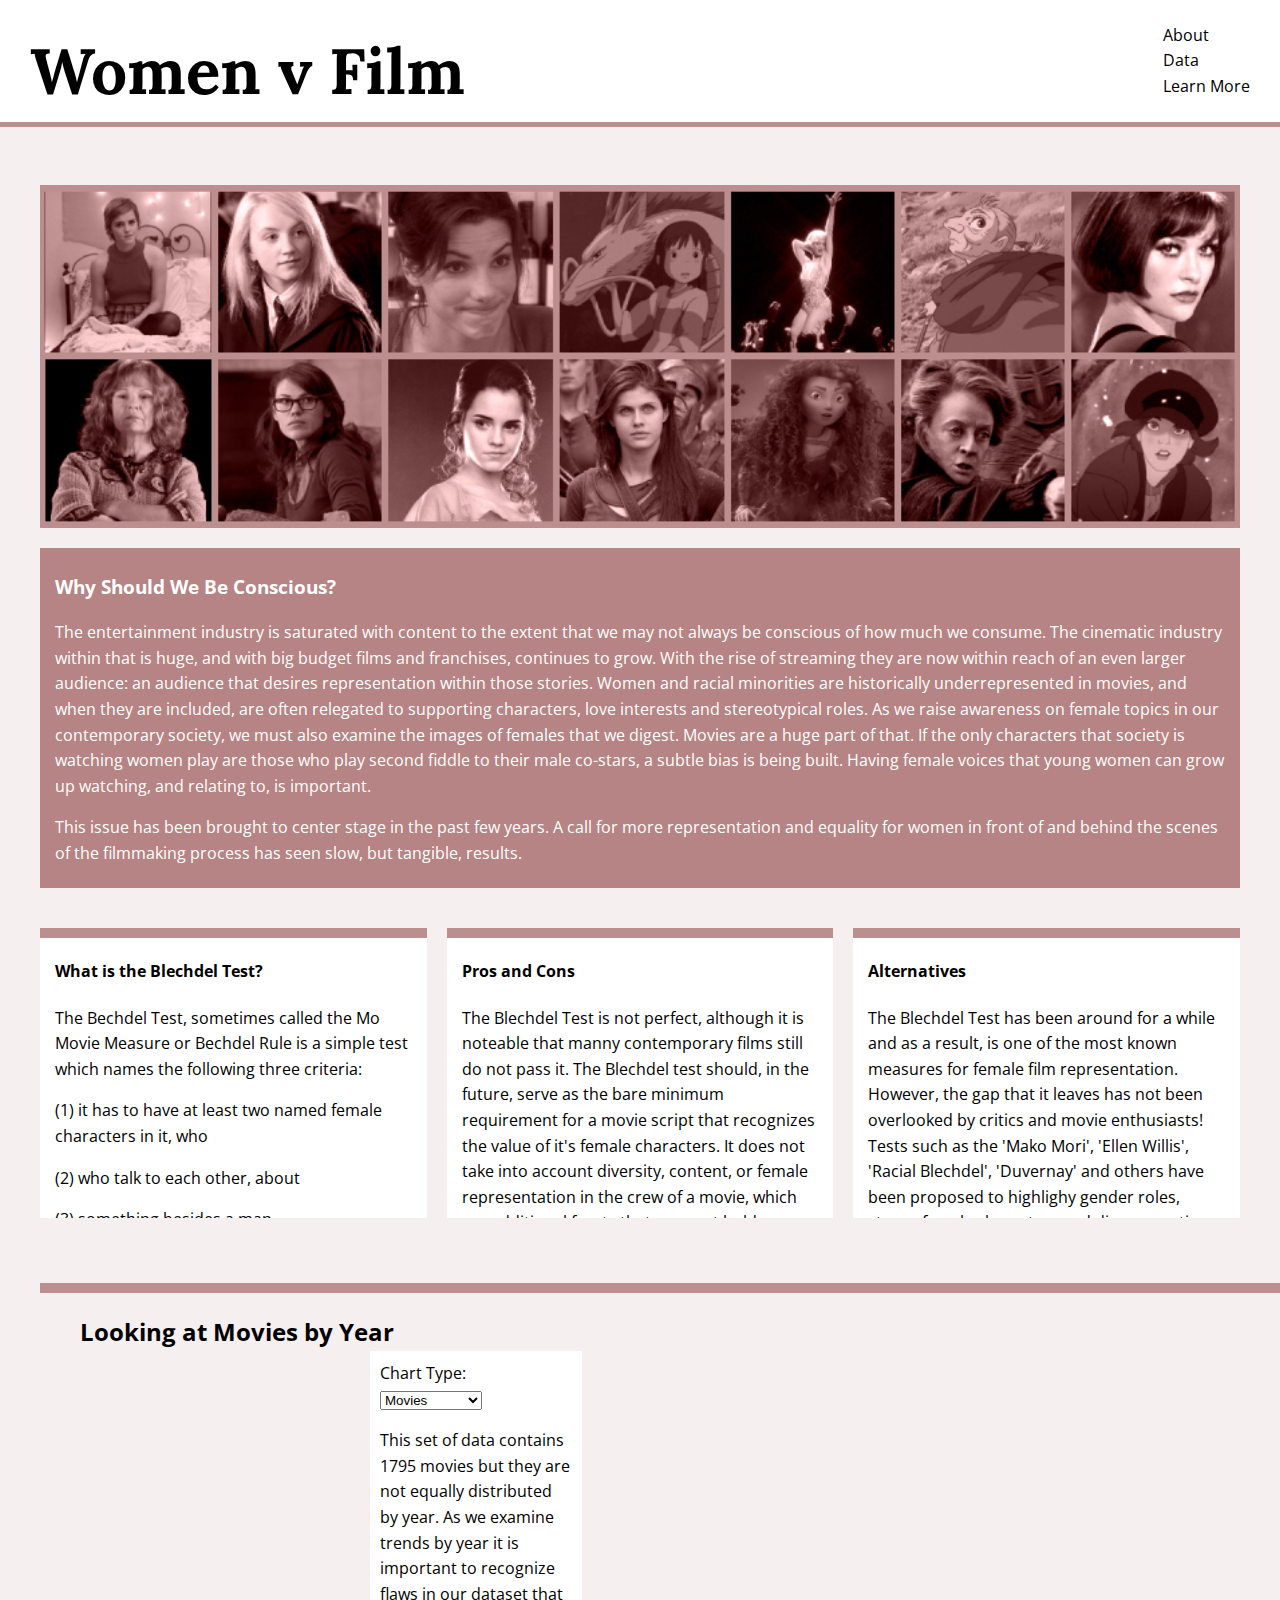
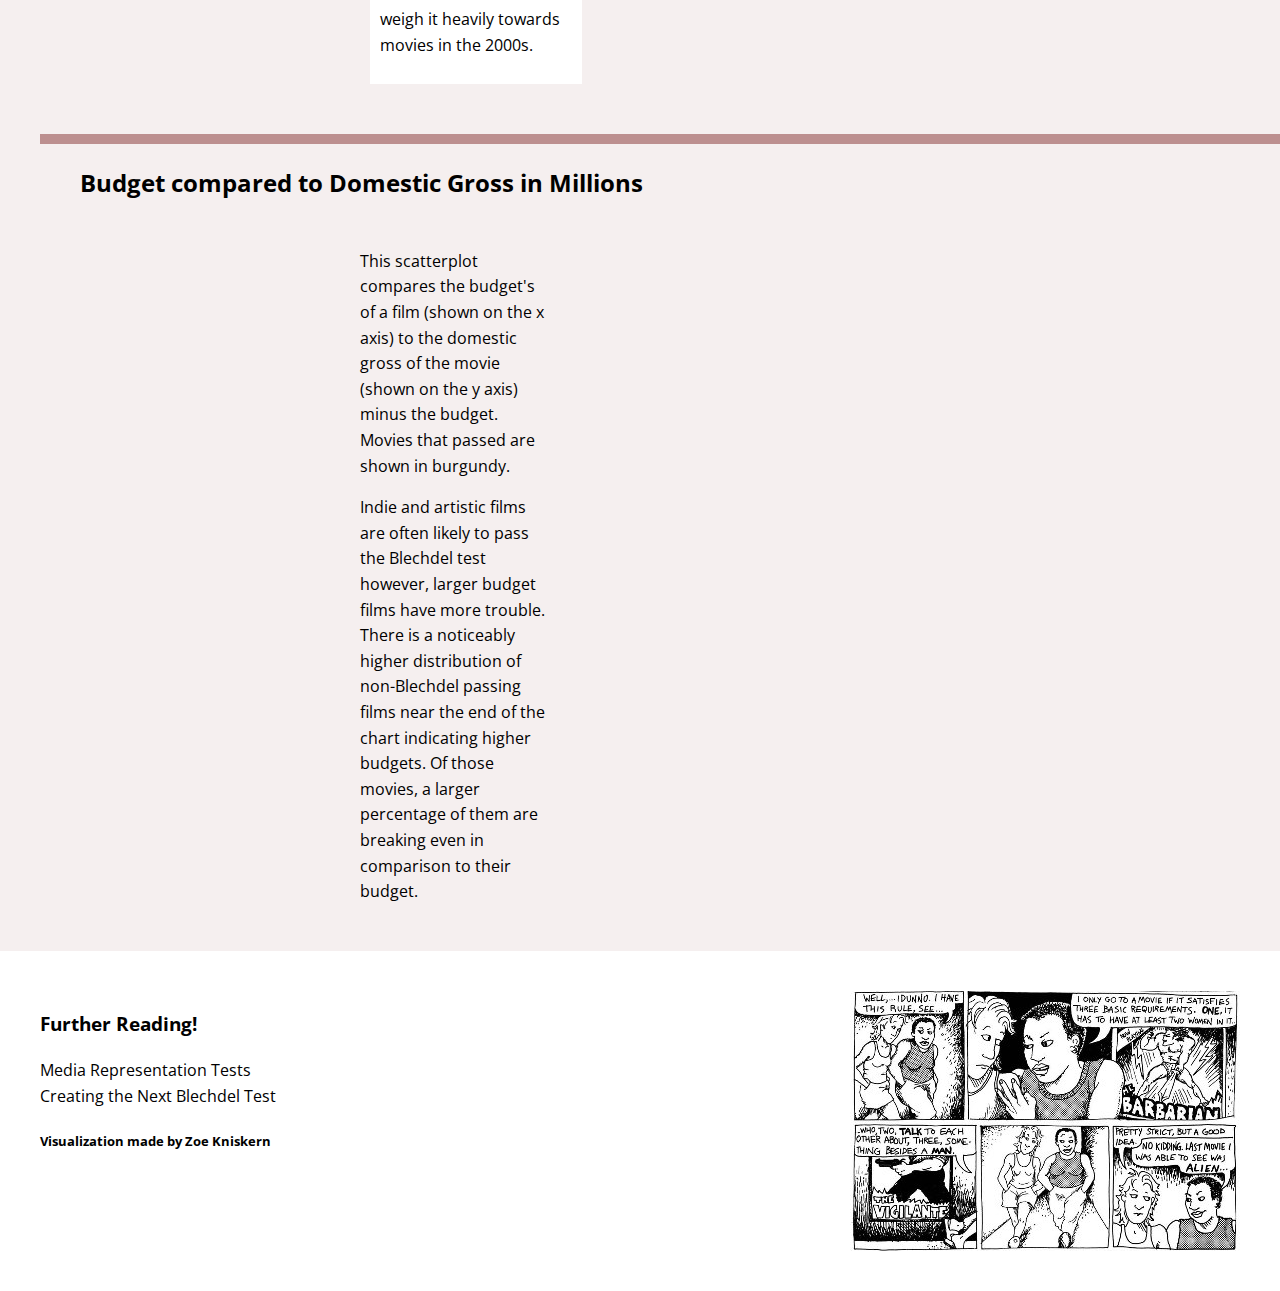
==== commit c5bb5f7a: "adding Blechdel Test project for temporary display" ====
--- a/index.html
+++ b/index.html
@@ -1,484 +1,89 @@
-<!DOCTYPE HTML>
-<!--
-	Highlights by HTML5 UP
-	html5up.net | @ajlkn
-	Free for personal and commercial use under the CCA 3.0 license (html5up.net/license)
--->
-<html>
-	<head>
-		<title>Zoe Kniskern Home</title>
-		<meta charset="utf-8" />
-		<meta name="viewport" content="width=device-width, initial-scale=1" />
-		<!--[if lte IE 8]><script src="assets/js/ie/html5shiv.js"></script><![endif]-->
-		<link rel="stylesheet" href="assets/css/main.css" />
-		<!--[if lte IE 8]><link rel="stylesheet" href="assets/css/ie8.css" /><![endif]-->
-		<!--[if lte IE 9]><link rel="stylesheet" href="assets/css/ie9.css" /><![endif]-->
-	</head>
-	<body>
-
-		<!-- Header -->
-			<section id="header">
-				<header class="major">
-					<h1>I'm Zoe!</h1>
-					<p>Welcome to my home site<a href="http://html5up.net">!</a></p>
-				</header>
-				<div class="container">
-					<ul class="actions">
-						<li><a href="#one" class="button special scrolly">Begin</a></li>
-					</ul>
-				</div>
-			</section>
-
-		<!-- One -->
-			<section id="one" class="main special">
-				<div class="container">
-					<span class="image fit primary"><img src="images/1.jpg" alt="" /></span>
-					<div class="content">
-						<header class="major">
-							<h2>A little about me...</h2>
-						</header>
-						<p>I am a third year undergraduate student in New Media Interactive Development at Rochester Institute of Technology. I was an Industrial Designer for my first two years here, but was drawn to a more development heavy side of design and UX through literary hypertext, pervasive gaming and experiential coding.</p>
-                        <p>In my spare time I enjoy Latin dancing and I am both the Events Coordinator and Performance Team Captain for RIT's Latin Rhythm Dance Club. I am a lover of movie scores, car washes and sushi trying to find my way.</p>
-					</div>
-					<a href="#two" class="goto-next scrolly">Next</a>
-				</div>
-			</section>
-
-		<!-- Two -->
-			<section id="two" class="main special">
-				<div class="container">
-					<span class="image fit primary"><img src="images/pic02.jpg" alt="" /></span>
-					<div class="content">
-						<header class="major">
-							<h2>Current Skills</h2>
-						</header>
-						<p>Skills</p>
-						<ul class="icons-grid">
-							<li>
-								<span class="icon major fa-code"></span>
-								<h3>Programming:</h3>
-                                <p></p>
-                                <p>Processing</p>
-                                <p>C#</p>
-                                <p>HTML</p>
-                                <p>CSS</p>
-                                <p>Javascript</p>
-							</li>
-							<li>
-								<span class="icon major fa-pencil"></span>
-								<h3>Additional:</h3>
-                                <p></p>
-                                <p>Public Speaking</p>
-                                <p>Sketching, Drawing, Prototyping</p>
-                                <p>SolidWorks</p>
-                                <p>Microsoft Office</p>
-                                <p>Adobe Photoshop, Illustrator, InDesign, (some)Audition</p>
-                                
-							</li>
-                        </ul>
-                        <header class="major">
-							<h2>Skill Goals</h2>
-						</header>
-						<p>Skills I am working towards</p>
-                        <ul class="icons-grid">
-							<li>
-								<span class="icon major fa-code"></span>
-								<h3>Programming:</h3>
-                                <p></p>
-                                <p>Angular JS</p>
-                                <p>Node.js</p>
-                                <p>jQuery</p>
-                                <p>Python</p>
-                                <p>refresh PHP</p>
-                                <p>refresh Bootstrap</p>
-							</li>
-							<li>
-								<span class="icon major fa-coffee"></span>
-								<h3>Misc:</h3>
-                                <p></p>
-                                <p>Time Management</p>
-                                <p>Soccer Footskills</p>
-                                <p>Cooking</p>
-                                <p>Linear Algebra</p>
-                                <p>improve Problem Solving</p>
-							</li>
-						</ul>
-					</div>
-					<a href="#three" class="goto-next scrolly">Next</a>
-				</div>
-			</section>
-
-		<!-- Three -->
-			<section id="three" class="main special">
-				<div class="container">
-					<span class="image fit primary"><img src="images/pic03.jpg" alt="" /></span>
-					<div class="content">
-						<header class="major">
-							<h2>A Few Final Words</h2>
-						</header>
-						<p>This site was created using a template to be used as a place holder until my custom site is finished. </p>
-                        <p>The final site will include samples of my code and design work.</p>
-                        <a href="assets/ZoeKniskern_Resume.pdf" download="Download">Download a PDF of my Resume!</a>
-					</div>
-					<a href="#footer" class="goto-next scrolly">Next</a>
-				</div>
-			</section>
-
-		<!-- Four -->
-		<!--
-			<section id="four" class="main">
-				<div class="container">
-					<div class="content">
-						<header class="major">
-							<h2>Elements</h2>
-						</header>
-						<section>
-							<h4>Text</h4>
-							<p>This is <b>bold</b> and this is <strong>strong</strong>. This is <i>italic</i> and this is <em>emphasized</em>.
-							This is <sup>superscript</sup> text and this is <sub>subscript</sub> text.
-							This is <u>underlined</u> and this is code: <code>for (;;) { ... }</code>. Finally, <a href="#">this is a link</a>.</p>
-							<hr />
-							<header>
-								<h4>Heading with a Subtitle</h4>
-								<p>Lorem ipsum dolor sit amet nullam id egestas urna aliquam</p>
-							</header>
-							<p>Nunc lacinia ante nunc ac lobortis. Interdum adipiscing gravida odio porttitor sem non mi integer non faucibus ornare mi ut ante amet placerat aliquet. Volutpat eu sed ante lacinia sapien lorem accumsan varius montes viverra nibh in adipiscing blandit tempus accumsan.</p>
-							<header>
-								<h5>Heading with a Subtitle</h5>
-								<p>Lorem ipsum dolor sit amet nullam id egestas urna aliquam</p>
-							</header>
-							<p>Nunc lacinia ante nunc ac lobortis. Interdum adipiscing gravida odio porttitor sem non mi integer non faucibus ornare mi ut ante amet placerat aliquet. Volutpat eu sed ante lacinia sapien lorem accumsan varius montes viverra nibh in adipiscing blandit tempus accumsan.</p>
-							<hr />
-							<h2>Heading Level 2</h2>
-							<h3>Heading Level 3</h3>
-							<h4>Heading Level 4</h4>
-							<h5>Heading Level 5</h5>
-							<h6>Heading Level 6</h6>
-							<hr />
-							<h5>Blockquote</h5>
-							<blockquote>Fringilla nisl. Donec accumsan interdum nisi, quis tincidunt felis sagittis eget tempus euismod. Vestibulum ante ipsum primis in faucibus vestibulum. Blandit adipiscing eu felis iaculis volutpat ac adipiscing accumsan faucibus. Vestibulum ante ipsum primis in faucibus lorem ipsum dolor sit amet nullam adipiscing eu felis.</blockquote>
-							<h5>Preformatted</h5>
-							<pre><code>i = 0;
-
-while (!deck.isInOrder()) {
-print 'Iteration ' + i;
-deck.shuffle();
-i++;
-}
-
-print 'It took ' + i + ' iterations to sort the deck.';</code></pre>
-						</section>
-
-						<section>
-							<h4>Lists</h4>
-							<div class="row">
-								<div class="6u 12u$(medium)">
-									<h5>Unordered</h5>
-									<ul>
-										<li>Dolor pulvinar etiam.</li>
-										<li>Sagittis adipiscing.</li>
-										<li>Felis enim feugiat.</li>
-									</ul>
-									<h5>Alternate</h5>
-									<ul class="alt">
-										<li>Dolor pulvinar etiam.</li>
-										<li>Sagittis adipiscing.</li>
-										<li>Felis enim feugiat.</li>
-									</ul>
-								</div>
-								<div class="6u$ 12u(medium)">
-									<h5>Ordered</h5>
-									<ol>
-										<li>Dolor pulvinar etiam.</li>
-										<li>Etiam vel felis viverra.</li>
-										<li>Felis enim feugiat.</li>
-										<li>Dolor pulvinar etiam.</li>
-										<li>Etiam vel felis lorem.</li>
-										<li>Felis enim et feugiat.</li>
-									</ol>
-									<h5>Icons</h5>
-									<ul class="icons">
-										<li><a href="#" class="icon fa-twitter"><span class="label">Twitter</span></a></li>
-										<li><a href="#" class="icon fa-facebook"><span class="label">Facebook</span></a></li>
-										<li><a href="#" class="icon fa-instagram"><span class="label">Instagram</span></a></li>
-										<li><a href="#" class="icon fa-github"><span class="label">Github</span></a></li>
-									</ul>
-								</div>
-							</div>
-							<h5>Actions</h5>
-							<ul class="actions">
-								<li><a href="#" class="button special">Default</a></li>
-								<li><a href="#" class="button">Default</a></li>
-							</ul>
-							<ul class="actions small">
-								<li><a href="#" class="button special small">Small</a></li>
-								<li><a href="#" class="button small">Small</a></li>
-							</ul>
-							<div class="row">
-								<div class="6u 12u$(small)">
-									<ul class="actions vertical">
-										<li><a href="#" class="button special">Default</a></li>
-										<li><a href="#" class="button">Default</a></li>
-									</ul>
-								</div>
-								<div class="6u$ 12u$(small)">
-									<ul class="actions vertical small">
-										<li><a href="#" class="button special small">Small</a></li>
-										<li><a href="#" class="button small">Small</a></li>
-									</ul>
-								</div>
-								<div class="6u 12u$(small)">
-									<ul class="actions vertical">
-										<li><a href="#" class="button special fit">Default</a></li>
-										<li><a href="#" class="button fit">Default</a></li>
-									</ul>
-								</div>
-								<div class="6u$ 12u$(small)">
-									<ul class="actions vertical small">
-										<li><a href="#" class="button special small fit">Small</a></li>
-										<li><a href="#" class="button small fit">Small</a></li>
-									</ul>
-								</div>
-							</div>
-						</section>
-
-						<section>
-							<h4>Table</h4>
-							<h5>Default</h5>
-							<div class="table-wrapper">
-								<table>
-									<thead>
-										<tr>
-											<th>Name</th>
-											<th>Description</th>
-											<th>Price</th>
-										</tr>
-									</thead>
-									<tbody>
-										<tr>
-											<td>Item One</td>
-											<td>Ante turpis integer aliquet porttitor.</td>
-											<td>29.99</td>
-										</tr>
-										<tr>
-											<td>Item Two</td>
-											<td>Vis ac commodo adipiscing arcu aliquet.</td>
-											<td>19.99</td>
-										</tr>
-										<tr>
-											<td>Item Three</td>
-											<td> Morbi faucibus arcu accumsan lorem.</td>
-											<td>29.99</td>
-										</tr>
-										<tr>
-											<td>Item Four</td>
-											<td>Vitae integer tempus condimentum.</td>
-											<td>19.99</td>
-										</tr>
-										<tr>
-											<td>Item Five</td>
-											<td>Ante turpis integer aliquet porttitor.</td>
-											<td>29.99</td>
-										</tr>
-									</tbody>
-									<tfoot>
-										<tr>
-											<td colspan="2"></td>
-											<td>100.00</td>
-										</tr>
-									</tfoot>
-								</table>
-							</div>
-
-							<h5>Alternate</h5>
-							<div class="table-wrapper">
-								<table class="alt">
-									<thead>
-										<tr>
-											<th>Name</th>
-											<th>Description</th>
-											<th>Price</th>
-										</tr>
-									</thead>
-									<tbody>
-										<tr>
-											<td>Item One</td>
-											<td>Ante turpis integer aliquet porttitor.</td>
-											<td>29.99</td>
-										</tr>
-										<tr>
-											<td>Item Two</td>
-											<td>Vis ac commodo adipiscing arcu aliquet.</td>
-											<td>19.99</td>
-										</tr>
-										<tr>
-											<td>Item Three</td>
-											<td> Morbi faucibus arcu accumsan lorem.</td>
-											<td>29.99</td>
-										</tr>
-										<tr>
-											<td>Item Four</td>
-											<td>Vitae integer tempus condimentum.</td>
-											<td>19.99</td>
-										</tr>
-										<tr>
-											<td>Item Five</td>
-											<td>Ante turpis integer aliquet porttitor.</td>
-											<td>29.99</td>
-										</tr>
-									</tbody>
-									<tfoot>
-										<tr>
-											<td colspan="2"></td>
-											<td>100.00</td>
-										</tr>
-									</tfoot>
-								</table>
-							</div>
-						</section>
-
-						<section>
-							<h4>Buttons</h4>
-							<ul class="actions">
-								<li><a href="#" class="button special">Special</a></li>
-								<li><a href="#" class="button">Default</a></li>
-							</ul>
-							<ul class="actions">
-								<li><a href="#" class="button">Default</a></li>
-								<li><a href="#" class="button small">Small</a></li>
-							</ul>
-							<ul class="actions fit">
-								<li><a href="#" class="button special fit">Fit</a></li>
-								<li><a href="#" class="button fit">Fit</a></li>
-							</ul>
-							<ul class="actions fit small">
-								<li><a href="#" class="button special fit small">Fit + Small</a></li>
-								<li><a href="#" class="button fit small">Fit + Small</a></li>
-							</ul>
-							<ul class="actions">
-								<li><a href="#" class="button special icon fa-download">Icon</a></li>
-								<li><a href="#" class="button icon fa-download">Icon</a></li>
-							</ul>
-							<ul class="actions">
-								<li><span class="button special disabled">Disabled</span></li>
-								<li><span class="button disabled">Disabled</span></li>
-							</ul>
-						</section>
-
-						<section>
-							<h4>Form</h4>
-							<form method="post" action="#">
-								<div class="row uniform">
-									<div class="6u 12u$(xsmall)">
-										<input type="text" name="demo-name" id="demo-name" value="" placeholder="Name" />
-									</div>
-									<div class="6u$ 12u$(xsmall)">
-										<input type="email" name="demo-email" id="demo-email" value="" placeholder="Email" />
-									</div>
-									<div class="12u$">
-										<div class="select-wrapper">
-											<select name="demo-category" id="demo-category">
-												<option value="">- Category -</option>
-												<option value="1">Manufacturing</option>
-												<option value="1">Shipping</option>
-												<option value="1">Administration</option>
-												<option value="1">Human Resources</option>
-											</select>
-										</div>
-									</div>
-									<div class="4u 12u$(small)">
-										<input type="radio" id="demo-priority-low" name="demo-priority" checked>
-										<label for="demo-priority-low">Low</label>
-									</div>
-									<div class="4u 12u$(small)">
-										<input type="radio" id="demo-priority-normal" name="demo-priority">
-										<label for="demo-priority-normal">Normal</label>
-									</div>
-									<div class="4u$ 12u$(small)">
-										<input type="radio" id="demo-priority-high" name="demo-priority">
-										<label for="demo-priority-high">High</label>
-									</div>
-									<div class="6u 12u$(small)">
-										<input type="checkbox" id="demo-copy" name="demo-copy">
-										<label for="demo-copy">Email me a copy</label>
-									</div>
-									<div class="6u$ 12u$(small)">
-										<input type="checkbox" id="demo-human" name="demo-human" checked>
-										<label for="demo-human">Not a robot</label>
-									</div>
-									<div class="12u$">
-										<textarea name="demo-message" id="demo-message" placeholder="Enter your message" rows="6"></textarea>
-									</div>
-									<div class="12u$">
-										<ul class="actions">
-											<li><input type="submit" value="Send Message" class="special" /></li>
-											<li><input type="reset" value="Reset" /></li>
-										</ul>
-									</div>
-								</div>
-							</form>
-						</section>
-
-						<section>
-							<h4>Image</h4>
-							<h5>Fit</h5>
-							<div class="box alt">
-								<div class="row uniform 50%">
-									<div class="12u"><span class="image fit"><img src="images/pic04.jpg" alt="" /></span></div>
-									<div class="4u"><span class="image fit"><img src="images/pic04.jpg" alt="" /></span></div>
-									<div class="4u"><span class="image fit"><img src="images/pic04.jpg" alt="" /></span></div>
-									<div class="4u"><span class="image fit"><img src="images/pic04.jpg" alt="" /></span></div>
-									<div class="4u"><span class="image fit"><img src="images/pic04.jpg" alt="" /></span></div>
-									<div class="4u"><span class="image fit"><img src="images/pic04.jpg" alt="" /></span></div>
-									<div class="4u"><span class="image fit"><img src="images/pic04.jpg" alt="" /></span></div>
-									<div class="4u"><span class="image fit"><img src="images/pic04.jpg" alt="" /></span></div>
-									<div class="4u"><span class="image fit"><img src="images/pic04.jpg" alt="" /></span></div>
-									<div class="4u"><span class="image fit"><img src="images/pic04.jpg" alt="" /></span></div>
-								</div>
-							</div>
-							<h5>Left &amp; Right</h5>
-							<p><span class="image left"><img src="images/pic05.jpg" alt="" /></span>Fringilla nisl. Donec accumsan interdum nisi, quis tincidunt felis sagittis eget. tempus euismod. Vestibulum ante ipsum primis in faucibus vestibulum. Blandit adipiscing eu felis iaculis volutpat ac adipiscing accumsan eu faucibus. Integer ac pellentesque praesent tincidunt felis sagittis eget. tempus euismod. Vestibulum ante ipsum primis in faucibus vestibulum. Blandit adipiscing eu felis iaculis volutpat ac adipiscing accumsan eu faucibus. Integer ac pellentesque praesent. Donec accumsan interdum nisi, quis tincidunt felis sagittis eget. tempus euismod. Vestibulum ante ipsum primis in faucibus vestibulum. Blandit adipiscing eu felis iaculis volutpat ac adipiscing accumsan eu faucibus. Integer ac pellentesque praesent tincidunt felis sagittis eget. tempus euismod. Vestibulum ante ipsum primis in faucibus vestibulum. Blandit adipiscing eu felis iaculis volutpat ac adipiscing accumsan eu faucibus. Integer ac pellentesque praesent.</p>
-							<p><span class="image right"><img src="images/pic05.jpg" alt="" /></span>Fringilla nisl. Donec accumsan interdum nisi, quis tincidunt felis sagittis eget. tempus euismod. Vestibulum ante ipsum primis in faucibus vestibulum. Blandit adipiscing eu felis iaculis volutpat ac adipiscing accumsan eu faucibus. Integer ac pellentesque praesent tincidunt felis sagittis eget. tempus euismod. Vestibulum ante ipsum primis in faucibus vestibulum. Blandit adipiscing eu felis iaculis volutpat ac adipiscing accumsan eu faucibus. Integer ac pellentesque praesent. Donec accumsan interdum nisi, quis tincidunt felis sagittis eget. tempus euismod. Vestibulum ante ipsum primis in faucibus vestibulum. Blandit adipiscing eu felis iaculis volutpat ac adipiscing accumsan eu faucibus. Integer ac pellentesque praesent tincidunt felis sagittis eget. tempus euismod. Vestibulum ante ipsum primis in faucibus vestibulum. Blandit adipiscing eu felis iaculis volutpat ac adipiscing accumsan eu faucibus. Integer ac pellentesque praesent.</p>
-						</section>
-
-					</div>
-					<a href="#footer" class="goto-next scrolly">Next</a>
-				</div>
-			</section>
-		-->
-
-		<!-- Footer -->
-			<section id="footer">
-				<div class="container">
-					<header class="major">
-						<h2>Get in touch</h2>
-					</header>
-					<p>Email: zxk3766@rit.edu</p>
-                    <p>Currently Seeking a summer co-op relating to User Experience, Web Development and Design or Interactive Experiences for summer 2017</p>
-				</div>
-				<footer>
-					<ul class="icons">
-						<li>
-                        <a href="https://www.linkedin.com/in/zoe-kniskern-4b71b99b">Linked In</a>
-                        </li>
-                        <li>
-                        <a href="https://github.com/zoekniskern">GitHub</a>
-                        </li>
-					</ul>
-					<ul class="copyright">
-						<li>&copy; Untitled</li><li>Design: <a href="http://html5up.net">HTML5 UP</a></li><li>Demo Images: <a href="http://unsplash.com">Unsplash</a></li>
-					</ul>
-				</footer>
-			</section>
-
-		<!-- Scripts -->
-			<script src="assets/js/jquery.min.js"></script>
-			<script src="assets/js/jquery.scrollex.min.js"></script>
-			<script src="assets/js/jquery.scrolly.min.js"></script>
-			<script src="assets/js/skel.min.js"></script>
-			<script src="assets/js/util.js"></script>
-			<!--[if lte IE 8]><script src="assets/js/ie/respond.min.js"></script><![endif]-->
-			<script src="assets/js/main.js"></script>
-
-	</body>
-</html>+<!doctype html>
+<html lang='en'>
+  <head>
+    <title>Blechdel Progress</title>
+    <meta charset="utf-8">
+    <script src="https://d3js.org/d3.v5.min.js"></script>
+    <link rel="stylesheet" href="main.css">
+  </head>
+
+  <body>
+    <a href='MY-URL#top'></a>
+    <div id='header'>
+      <h1>Women v Film</h1>
+      <div id='menu'>
+          <a href="#push">About</a><br/>
+          <a href="#MoviesPerYear">Data</a><br/>
+          <a href="#resources">Learn More</a>
+      </div>
+    </div>
+    <div id='push'></div>
+    <div id="why">
+      <!-- https://talkmovietome.wordpress.com/2013/08/07/if-jane-eyre-doesnt-pass-the-bechdel-test-what-does/ -->
+      <img id="women" src="womeninfilm.jpg" alt="A Few Women in Film">
+      <div id="matter">
+        <h3>Why Should We Be Conscious?</h3>
+        <p>The entertainment industry is saturated with content to the extent that we may not always be conscious of how much we consume. The cinematic industry within that is huge, and with big budget films and franchises, continues to grow. With the rise of streaming they are now within reach of an even larger audience: an audience that desires representation within those stories. Women and racial minorities are historically underrepresented in movies, and when they are included, are often relegated to supporting characters, love interests and stereotypical roles. As we raise awareness on female topics in our contemporary society, we must also examine the images of females that we digest. Movies are a huge part of that. If the only characters that society is watching women play are those who play second fiddle to their male co-stars, a subtle bias is being built. Having female voices that young women can grow up watching, and relating to, is important.</p>
+        <p>This issue has been brought to center stage in the past few years. A call for more representation and equality for women in front of and behind the scenes of the filmmaking process has seen slow, but tangible, results. </p>
+      </div>
+      <div class="panel">
+        <h4>What is the Blechdel Test?</h4>
+        <p>The Bechdel Test, sometimes called the Mo Movie Measure or Bechdel Rule is a simple test which names the following three criteria:</p>
+          <p>(1) it has to have at least two named female characters in it, who </p>
+          <p>(2) who talk to each other, about</p>
+          <p>(3) something besides a man. </p>
+        <p>The test was popularized by Alison Bechdel's comic Dykes to Watch Out For, in a 1985 strip called The Rule.</p>
+        <p>Definition from: <a href='https://bechdeltest.com/'>The Blechdel Test Website</a></p>
+      </div>
+      <div class="panel">
+        <h4>Pros and Cons</h4>
+        <p>The Blechdel Test is not perfect, although it is noteable that manny contemporary films still do not pass it. The Blechdel test should, in the future, serve as the bare minimum requirement for a movie script that recognizes the value of it's female characters. It does not take into account diversity, content, or female representation in the crew of a movie, which are additional facets that we must hold producers accountable for.</p>
+      </div>
+      <div class="panel">
+        <h4>Alternatives</h4>
+        <p>The Blechdel Test has been around for a while and as a result, is one of the most known measures for female film representation. However, the gap that it leaves has not been overlooked by critics and movie enthusiasts! Tests such as the 'Mako Mori', 'Ellen Willis', 'Racial Blechdel', 'Duvernay' and others have been proposed to highlighy gender roles, strong female characters and diverse casting. Refer for the <a href="#resources">Learn More</a> section for some suggestions on reading about these other tests!</p>
+      </div>
+    </div>
+    <h2 id="yearTitle" class='padding'>Looking at Movies by Year</h2>
+    <div id="MoviesPerYear">
+      <!-- MOVIES PER YEAR GRAPH --> 
+      <svg id='chart' class="graph"></svg>
+      <div id='yearSelector'>
+        <label>Chart Type:</label><br/>
+        <select id='yearData'>
+          <option>Movies</option>
+          <option>Blechdel Test</option>
+          <option>Budget</option>
+        </select>
+        <p id='yearDescrip'>This set of data contains 1795 movies but they are not equally distributed by year. As we examine trends by year it is important to recognize flaws in our dataset that weigh it heavily towards movies in the 2000s.</p>
+    </div>
+    </div>
+    <h2 id="bvgTitle" class='padding'>Budget compared to Domestic Gross in Millions</h2>
+    <div id="BudgetvGross" class="graph">
+      <!-- BUDG VS GROSS -->
+      <svg id='bvg'></svg>
+      <div id='bvgDescrip'>
+        <p>This scatterplot compares the budget's of a film (shown on the x axis) to the domestic gross of the movie (shown on the y axis) minus the budget. Movies that passed are shown in burgundy.</p>
+        <p>Indie and artistic films are often likely to pass the Blechdel test however, larger budget films have more trouble. There is a noticeably higher distribution of non-Blechdel passing films near the end of the chart indicating higher budgets. Of those movies, a larger percentage of them are breaking even in comparison to their budget.</p>
+      </div>
+    </div>
+    <!-- <h2 id="tableTitle" class='padding'>The Dataset</h2>
+    <div id="dataTable">
+      <svg id='dataTable'></svg>
+      </div>
+    </div> -->
+    <div id='resources'>
+      <div>
+        <h3>Further Reading!</h3>
+        <a href='https://lifehacker.com/the-bechdel-test-and-other-media-representation-tests-1819324045'>Media Representation Tests</a><br/>
+        <a href='https://projects.fivethirtyeight.com/next-bechdel/'>Creating the Next Blechdel Test</a><br/>
+        <h5> Visualization made by <a href='https://www.linkedin.com/in/zoe-kniskern'>Zoe Kniskern</a></h5>
+      </div>       
+        <img  id="comicstrip" src="blechdel.jpg" alt="The Original Comic Strip">
+    </div>
+    
+    <script src='./main.js'></script>
+    <script src='./scatter.js'></script>
+    <!-- <script src='./table.js'></script> -->
+  </body>
+</html>
--- a/main.css
+++ b/main.css
@@ -0,0 +1,205 @@
+/* MAIN CSS FILE FOR  BLECHDEL PROJECT */
+
+@import url('https://fonts.googleapis.com/css?family=Open+Sans|Lora');
+
+svg {
+  display:block;
+}
+
+html {
+  overflow: scroll;
+  overflow-x: hidden;
+}
+::-webkit-scrollbar {
+  width: 5px;  /* remove scrollbar space */
+  background: white;  /* optional: just make scrollbar invisible */
+}
+/* optional: show position indicator in red */
+::-webkit-scrollbar-thumb {
+  border-radius: 8px;
+  background: darkgray;
+}
+
+body {
+  font-family: 'Open Sans', sans-serif;
+  margin: 0;
+  background-color: #f5efef;
+  line-height: 1.6;
+}
+
+/* LINKS */
+/* unvisited link */
+a:link {
+  color: black;
+  text-decoration: none;
+}
+/* visited link */
+a:visited {
+  color: black;
+}
+/* mouse over link */
+a:hover {
+  color: rosybrown;
+}
+/* selected link */
+a:active {
+  color: rgb(87, 37, 62);
+}
+
+
+/* TOP HEADER */
+#header{
+  width: 100%;
+  box-sizing: border-box;
+  background-color: white;
+  padding: 0px 30px 0px 30px;
+  position: fixed;
+  overflow-x: scroll;
+  border-bottom: solid rosybrown 5px;
+  display: flex;
+  justify-content: space-between;
+  align-items: center;
+}
+
+#push{
+  height: 175px;
+}
+
+h1 {
+  font-family: 'Lora', serif;
+  font-size: 4em;
+  text-align: left;
+  padding-top: 20px;
+  margin: 0px;
+}
+
+.padding {
+  padding: 0px 0px 0px 40px;
+}
+
+/* ABOUT SECTION */
+#why {
+  display: flex;
+  flex-flow: row wrap;
+  height: fit-content;
+  padding: 0px 30px 5px 30px;
+  flex: 1 100%;
+}
+
+#matter {
+  margin: 10px;
+  padding: 5px 15px 5px 15px;
+  width: 100%;
+  height: fit-content;
+  background-color: #b68484;
+  color: white;
+  
+}
+
+.panel {
+  margin: 10px;
+  margin-top: 30px;
+  padding: 0px 15px 5px 15px;
+  width: 20%;
+  height: 275px;
+  overflow: scroll;
+  background-color: white;
+  border-top: solid rosybrown 10px;
+  flex: 1 auto;
+}
+
+#yearTitle, #bvgTitle {
+  margin: 50px 0px 0px 40px;
+  padding-top: 20px;
+  width: 100%;
+  border-top: solid rosybrown 10px;
+}
+
+#resources {
+  padding-top: 50px;
+  padding-bottom: 50px;
+  background-color: white;
+  display: flex;
+  justify-content: space-between;
+  padding: 40px;
+}
+
+#women {
+  padding: 10px;
+  width: 100%;
+  height: 100%;
+}
+
+@media only screen and (max-width : 768px) {
+    .panel {
+      width: 100%;
+      height: 175px;
+    }
+    #MoviesPerYear {
+      flex-wrap: wrap;
+    }
+    #yearDescrip {
+      width: 100%;
+    }
+}
+
+/* GRAPHS */
+#MoviesPerYear, #BudgetvGross {
+  display: flex;
+  flex-direction: row;
+  flex-wrap: nowrap;
+  align-items: flex-start;
+  
+}
+
+.graph {
+  padding: 30px;
+  margin: 0px;
+}
+
+h2 {
+  width: 100%;
+}
+
+#yearSelector {
+  margin-left: 10px;
+  background-color: white;
+  padding: 10px;
+}
+
+#yearDescrip {
+  width: 15vw;
+}
+
+#bvgDescrip {
+  width: 15vw;
+  padding-left: 30px;
+}
+
+div.tooltip, div.scatterTip {	
+  position: absolute;			
+  text-align: center;			
+  width: fit-content;					
+  height: fit-content;	
+  padding: 5px;				
+  color: white;	
+  background:#7F525D;			
+  pointer-events: none;			
+}
+
+.axis {
+  font-size: .8em;
+}
+
+table {
+  margin: 10px;
+  border-collapse: collapse;
+  border: 2px black solid;
+  font: 12px sans-serif;
+}
+
+td {
+  border: 1px black solid;
+  padding: 5px;
+}
+
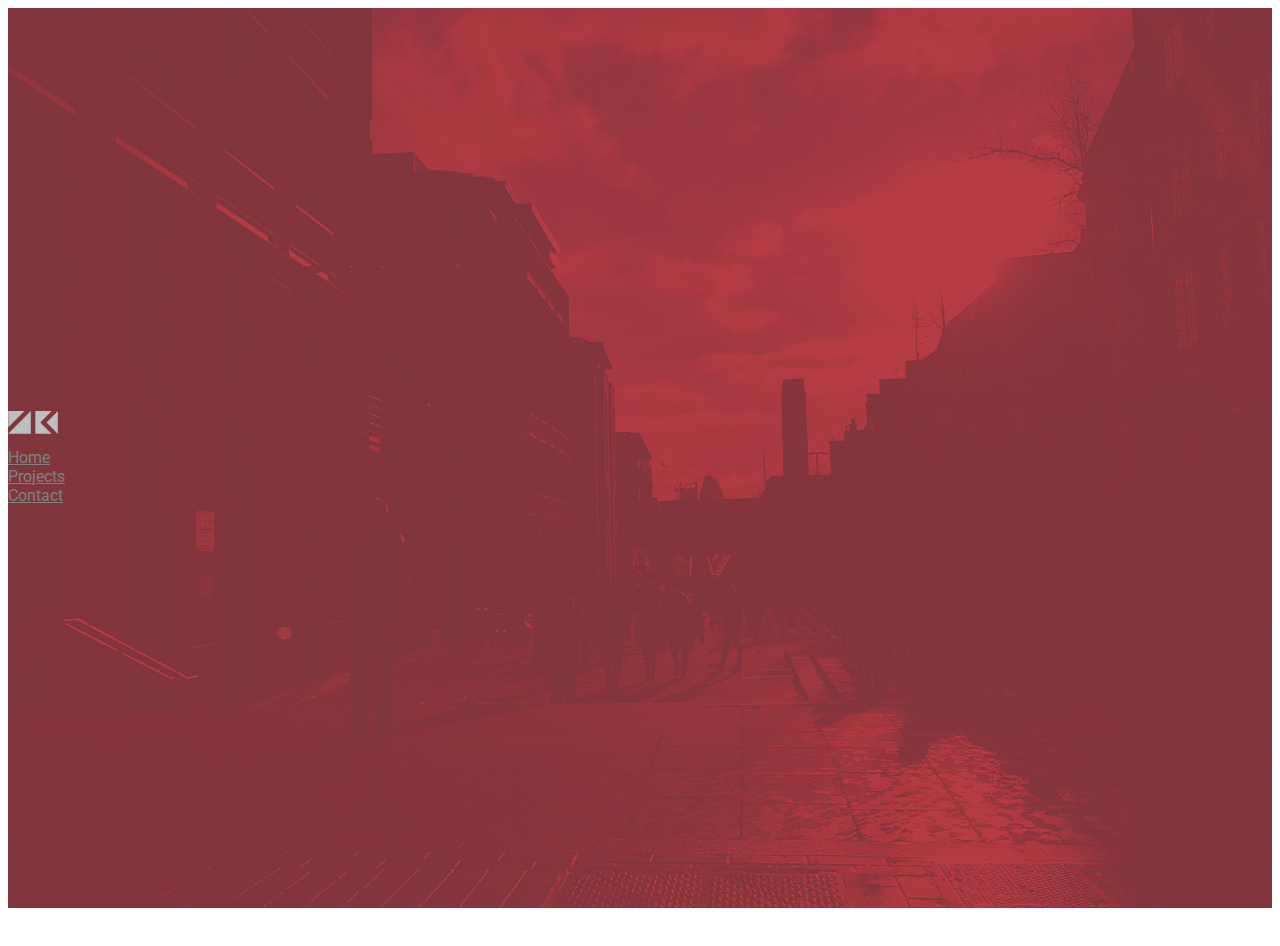
==== commit 043de6dd: "built site" ====
--- a/index.html
+++ b/index.html
@@ -1,89 +1 @@
-<!doctype html>
-<html lang='en'>
-  <head>
-    <title>Blechdel Progress</title>
-    <meta charset="utf-8">
-    <script src="https://d3js.org/d3.v5.min.js"></script>
-    <link rel="stylesheet" href="main.css">
-  </head>
-
-  <body>
-    <a href='MY-URL#top'></a>
-    <div id='header'>
-      <h1>Women v Film</h1>
-      <div id='menu'>
-          <a href="#push">About</a><br/>
-          <a href="#MoviesPerYear">Data</a><br/>
-          <a href="#resources">Learn More</a>
-      </div>
-    </div>
-    <div id='push'></div>
-    <div id="why">
-      <!-- https://talkmovietome.wordpress.com/2013/08/07/if-jane-eyre-doesnt-pass-the-bechdel-test-what-does/ -->
-      <img id="women" src="womeninfilm.jpg" alt="A Few Women in Film">
-      <div id="matter">
-        <h3>Why Should We Be Conscious?</h3>
-        <p>The entertainment industry is saturated with content to the extent that we may not always be conscious of how much we consume. The cinematic industry within that is huge, and with big budget films and franchises, continues to grow. With the rise of streaming they are now within reach of an even larger audience: an audience that desires representation within those stories. Women and racial minorities are historically underrepresented in movies, and when they are included, are often relegated to supporting characters, love interests and stereotypical roles. As we raise awareness on female topics in our contemporary society, we must also examine the images of females that we digest. Movies are a huge part of that. If the only characters that society is watching women play are those who play second fiddle to their male co-stars, a subtle bias is being built. Having female voices that young women can grow up watching, and relating to, is important.</p>
-        <p>This issue has been brought to center stage in the past few years. A call for more representation and equality for women in front of and behind the scenes of the filmmaking process has seen slow, but tangible, results. </p>
-      </div>
-      <div class="panel">
-        <h4>What is the Blechdel Test?</h4>
-        <p>The Bechdel Test, sometimes called the Mo Movie Measure or Bechdel Rule is a simple test which names the following three criteria:</p>
-          <p>(1) it has to have at least two named female characters in it, who </p>
-          <p>(2) who talk to each other, about</p>
-          <p>(3) something besides a man. </p>
-        <p>The test was popularized by Alison Bechdel's comic Dykes to Watch Out For, in a 1985 strip called The Rule.</p>
-        <p>Definition from: <a href='https://bechdeltest.com/'>The Blechdel Test Website</a></p>
-      </div>
-      <div class="panel">
-        <h4>Pros and Cons</h4>
-        <p>The Blechdel Test is not perfect, although it is noteable that manny contemporary films still do not pass it. The Blechdel test should, in the future, serve as the bare minimum requirement for a movie script that recognizes the value of it's female characters. It does not take into account diversity, content, or female representation in the crew of a movie, which are additional facets that we must hold producers accountable for.</p>
-      </div>
-      <div class="panel">
-        <h4>Alternatives</h4>
-        <p>The Blechdel Test has been around for a while and as a result, is one of the most known measures for female film representation. However, the gap that it leaves has not been overlooked by critics and movie enthusiasts! Tests such as the 'Mako Mori', 'Ellen Willis', 'Racial Blechdel', 'Duvernay' and others have been proposed to highlighy gender roles, strong female characters and diverse casting. Refer for the <a href="#resources">Learn More</a> section for some suggestions on reading about these other tests!</p>
-      </div>
-    </div>
-    <h2 id="yearTitle" class='padding'>Looking at Movies by Year</h2>
-    <div id="MoviesPerYear">
-      <!-- MOVIES PER YEAR GRAPH --> 
-      <svg id='chart' class="graph"></svg>
-      <div id='yearSelector'>
-        <label>Chart Type:</label><br/>
-        <select id='yearData'>
-          <option>Movies</option>
-          <option>Blechdel Test</option>
-          <option>Budget</option>
-        </select>
-        <p id='yearDescrip'>This set of data contains 1795 movies but they are not equally distributed by year. As we examine trends by year it is important to recognize flaws in our dataset that weigh it heavily towards movies in the 2000s.</p>
-    </div>
-    </div>
-    <h2 id="bvgTitle" class='padding'>Budget compared to Domestic Gross in Millions</h2>
-    <div id="BudgetvGross" class="graph">
-      <!-- BUDG VS GROSS -->
-      <svg id='bvg'></svg>
-      <div id='bvgDescrip'>
-        <p>This scatterplot compares the budget's of a film (shown on the x axis) to the domestic gross of the movie (shown on the y axis) minus the budget. Movies that passed are shown in burgundy.</p>
-        <p>Indie and artistic films are often likely to pass the Blechdel test however, larger budget films have more trouble. There is a noticeably higher distribution of non-Blechdel passing films near the end of the chart indicating higher budgets. Of those movies, a larger percentage of them are breaking even in comparison to their budget.</p>
-      </div>
-    </div>
-    <!-- <h2 id="tableTitle" class='padding'>The Dataset</h2>
-    <div id="dataTable">
-      <svg id='dataTable'></svg>
-      </div>
-    </div> -->
-    <div id='resources'>
-      <div>
-        <h3>Further Reading!</h3>
-        <a href='https://lifehacker.com/the-bechdel-test-and-other-media-representation-tests-1819324045'>Media Representation Tests</a><br/>
-        <a href='https://projects.fivethirtyeight.com/next-bechdel/'>Creating the Next Blechdel Test</a><br/>
-        <h5> Visualization made by <a href='https://www.linkedin.com/in/zoe-kniskern'>Zoe Kniskern</a></h5>
-      </div>       
-        <img  id="comicstrip" src="blechdel.jpg" alt="The Original Comic Strip">
-    </div>
-    
-    <script src='./main.js'></script>
-    <script src='./scatter.js'></script>
-    <!-- <script src='./table.js'></script> -->
-  </body>
-</html>
+<!doctype html><html lang="en"><head><meta charset="utf-8"><link rel="shortcut icon" href="/zk_logo.ico"><meta name="viewport" content="width=device-width,initial-scale=1,shrink-to-fit=no"><meta name="theme-color" content="#000000"><link rel="manifest" href="/manifest.json"><link rel="stylesheet" href="https://stackpath.bootstrapcdn.com/bootstrap/4.1.0/css/bootstrap.min.css" integrity="sha384-9gVQ4dYFwwWSjIDZnLEWnxCjeSWFphJiwGPXr1jddIhOegiu1FwO5qRGvFXOdJZ4" crossorigin="anonymous"><title>React App</title><link href="/static/css/main.d25f5c4e.chunk.css" rel="stylesheet"></head><body><noscript>You need to enable JavaScript to run this app.</noscript><div id="root"></div><script src="https://code.jquery.com/jquery-3.3.1.slim.min.js" integrity="sha384-q8i/X+965DzO0rT7abK41JStQIAqVgRVzpbzo5smXKp4YfRvH+8abtTE1Pi6jizo" crossorigin="anonymous"></script><script src="https://cdnjs.cloudflare.com/ajax/libs/popper.js/1.14.0/umd/popper.min.js" integrity="sha384-cs/chFZiN24E4KMATLdqdvsezGxaGsi4hLGOzlXwp5UZB1LY//20VyM2taTB4QvJ" crossorigin="anonymous"></script><script src="https://stackpath.bootstrapcdn.com/bootstrap/4.1.0/js/bootstrap.min.js" integrity="sha384-uefMccjFJAIv6A+rW+L4AHf99KvxDjWSu1z9VI8SKNVmz4sk7buKt/6v9KI65qnm" crossorigin="anonymous"></script><script>!function(l){function e(e){for(var r,t,n=e[0],o=e[1],u=e[2],f=0,i=[];f<n.length;f++)t=n[f],p[t]&&i.push(p[t][0]),p[t]=0;for(r in o)Object.prototype.hasOwnProperty.call(o,r)&&(l[r]=o[r]);for(s&&s(e);i.length;)i.shift()();return c.push.apply(c,u||[]),a()}function a(){for(var e,r=0;r<c.length;r++){for(var t=c[r],n=!0,o=1;o<t.length;o++){var u=t[o];0!==p[u]&&(n=!1)}n&&(c.splice(r--,1),e=f(f.s=t[0]))}return e}var t={},p={2:0},c=[];function f(e){if(t[e])return t[e].exports;var r=t[e]={i:e,l:!1,exports:{}};return l[e].call(r.exports,r,r.exports,f),r.l=!0,r.exports}f.m=l,f.c=t,f.d=function(e,r,t){f.o(e,r)||Object.defineProperty(e,r,{enumerable:!0,get:t})},f.r=function(e){"undefined"!=typeof Symbol&&Symbol.toStringTag&&Object.defineProperty(e,Symbol.toStringTag,{value:"Module"}),Object.defineProperty(e,"__esModule",{value:!0})},f.t=function(r,e){if(1&e&&(r=f(r)),8&e)return r;if(4&e&&"object"==typeof r&&r&&r.__esModule)return r;var t=Object.create(null);if(f.r(t),Object.defineProperty(t,"default",{enumerable:!0,value:r}),2&e&&"string"!=typeof r)for(var n in r)f.d(t,n,function(e){return r[e]}.bind(null,n));return t},f.n=function(e){var r=e&&e.__esModule?function(){return e.default}:function(){return e};return f.d(r,"a",r),r},f.o=function(e,r){return Object.prototype.hasOwnProperty.call(e,r)},f.p="/";var r=window.webpackJsonp=window.webpackJsonp||[],n=r.push.bind(r);r.push=e,r=r.slice();for(var o=0;o<r.length;o++)e(r[o]);var s=n;a()}([])</script><script src="/static/js/1.d1644f80.chunk.js"></script><script src="/static/js/main.fcdd863b.chunk.js"></script></body></html>--- a/static/css/main.d25f5c4e.chunk.css
+++ b/static/css/main.d25f5c4e.chunk.css
@@ -0,0 +1,2 @@
+@import url(https://fonts.googleapis.com/css?family=Roboto:300|Work+Sans);body{overflow-x:hidden;height:100%;font-family:Roboto,sans-serif}h1,h2,h3,h4,h5{font-family:Work Sans,sans-serif}.left{height:20vh;overflow:hidden;position:-webkit-sticky;position:sticky;z-index:2;top:0;align-items:center;background-image:url(/assets/streetred.jpg);background-position:50%;background-size:cover;color:#fff}.left,.nav{display:flex}.nav{flex-direction:row;justify-content:space-between}.logo{margin-bottom:10px}.right{padding:30px 40px 0;height:100%;overflow:auto;width:100%;display:flex;justify-content:center}a:link,a:visited{color:grey}a:hover{color:#e0adb8;text-decoration:none}.social-icon{margin:5px}@media (min-width:768px){.left{height:100vh;position:-webkit-sticky;position:sticky}.right{padding:30px 10px 0}.logo{width:50px}.nav{flex-direction:column}}
+/*# sourceMappingURL=main.d25f5c4e.chunk.css.map */